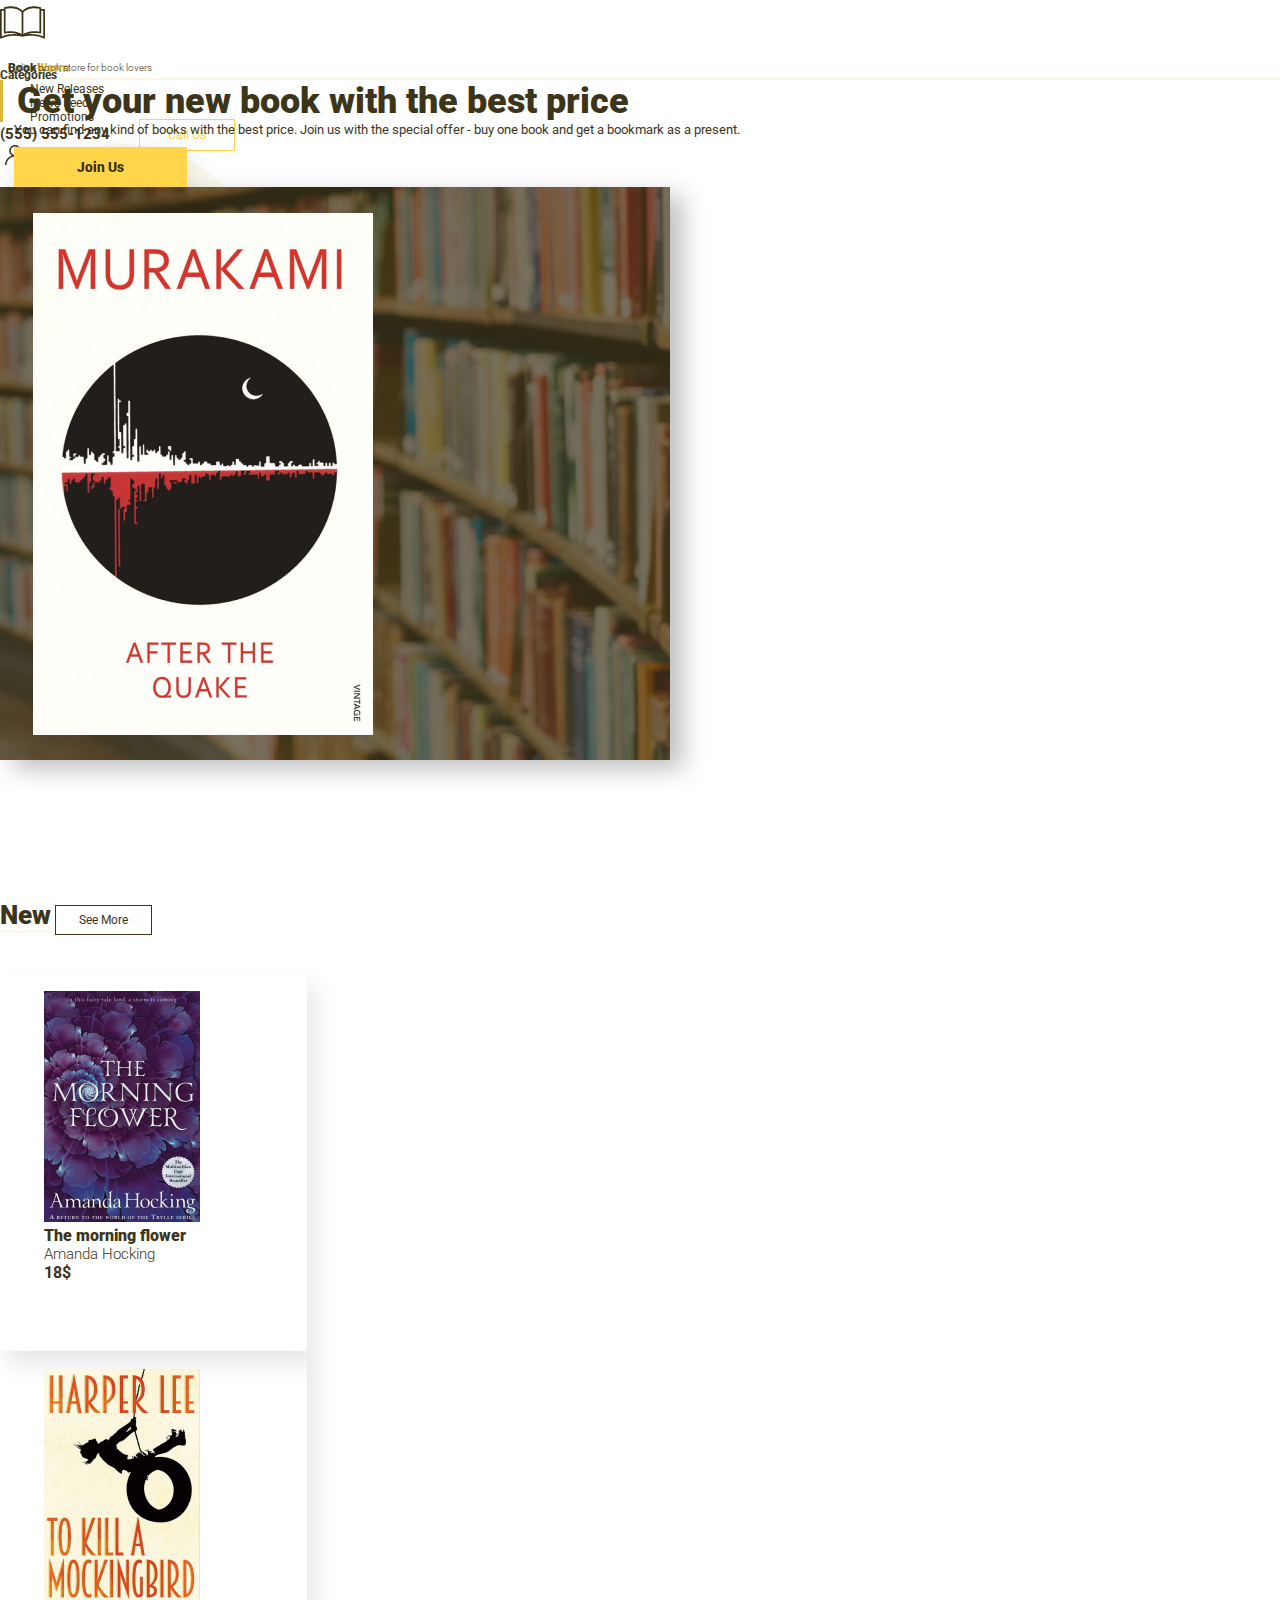
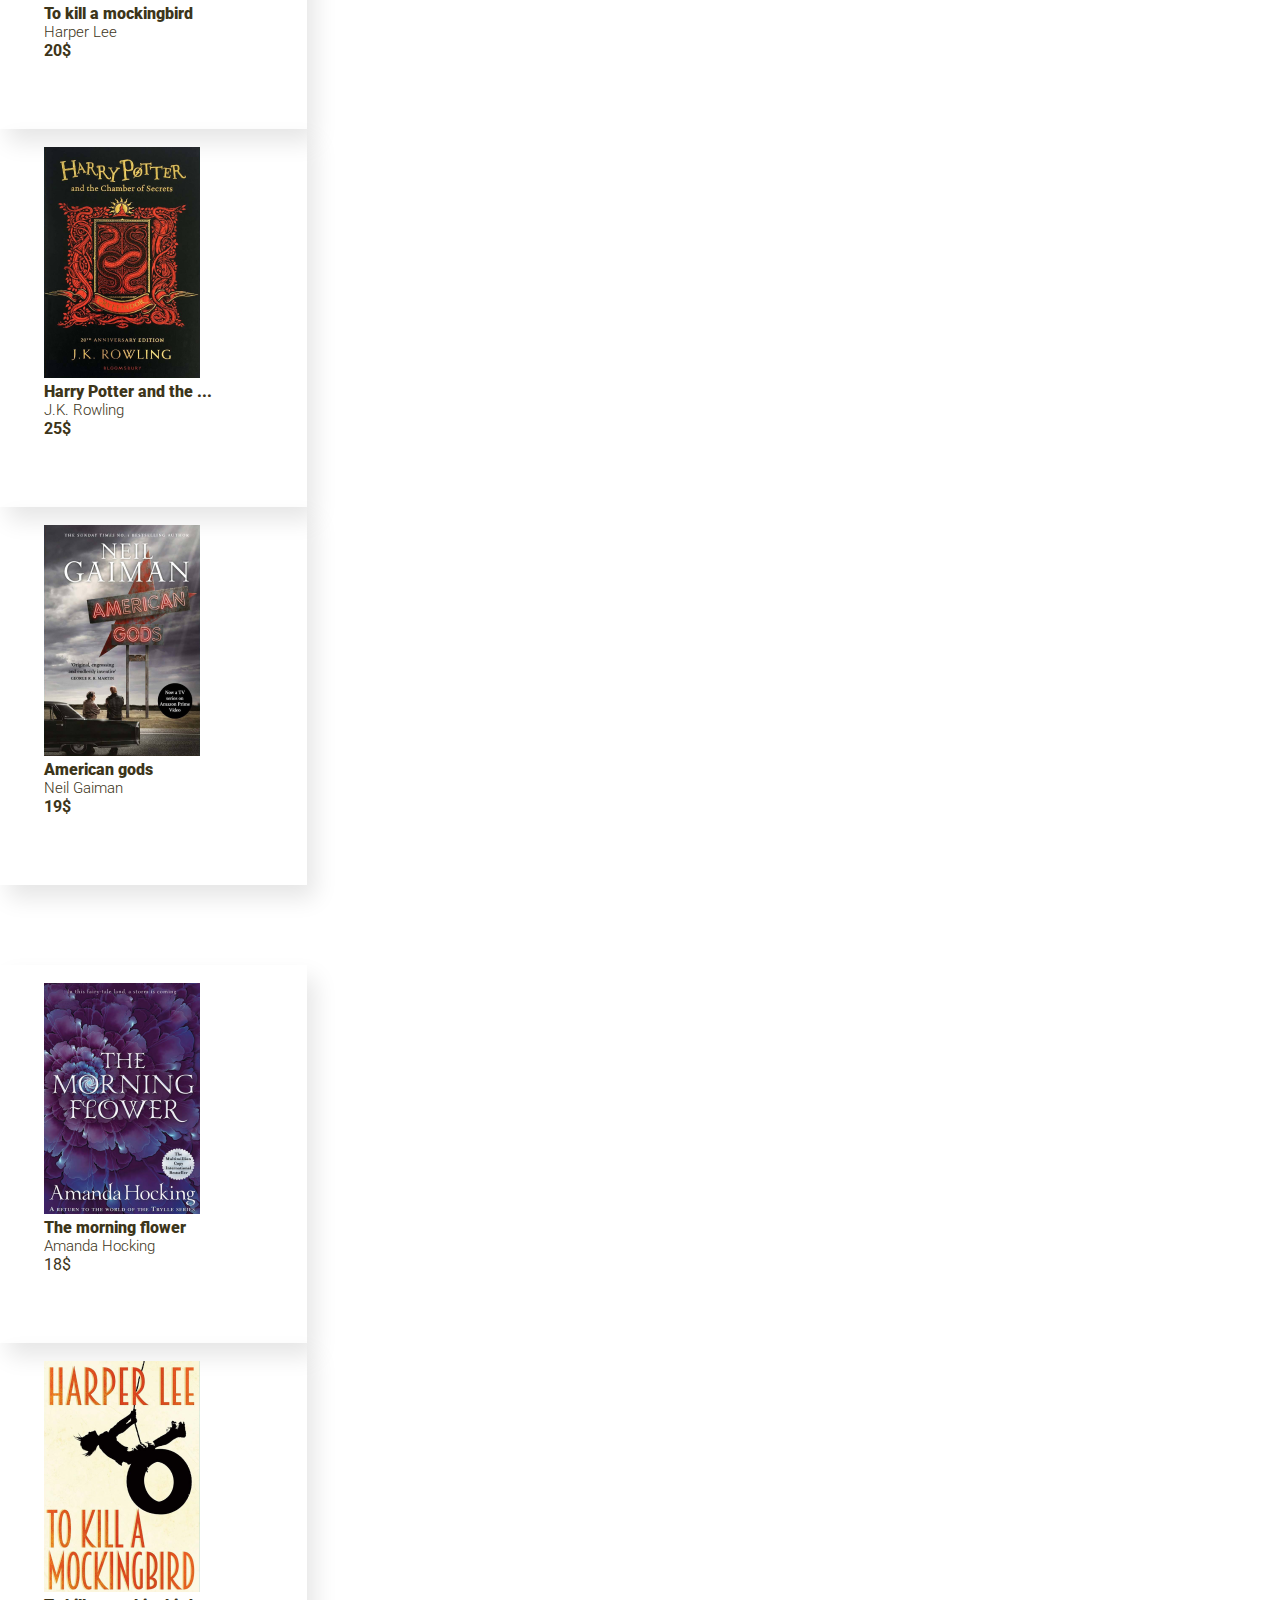
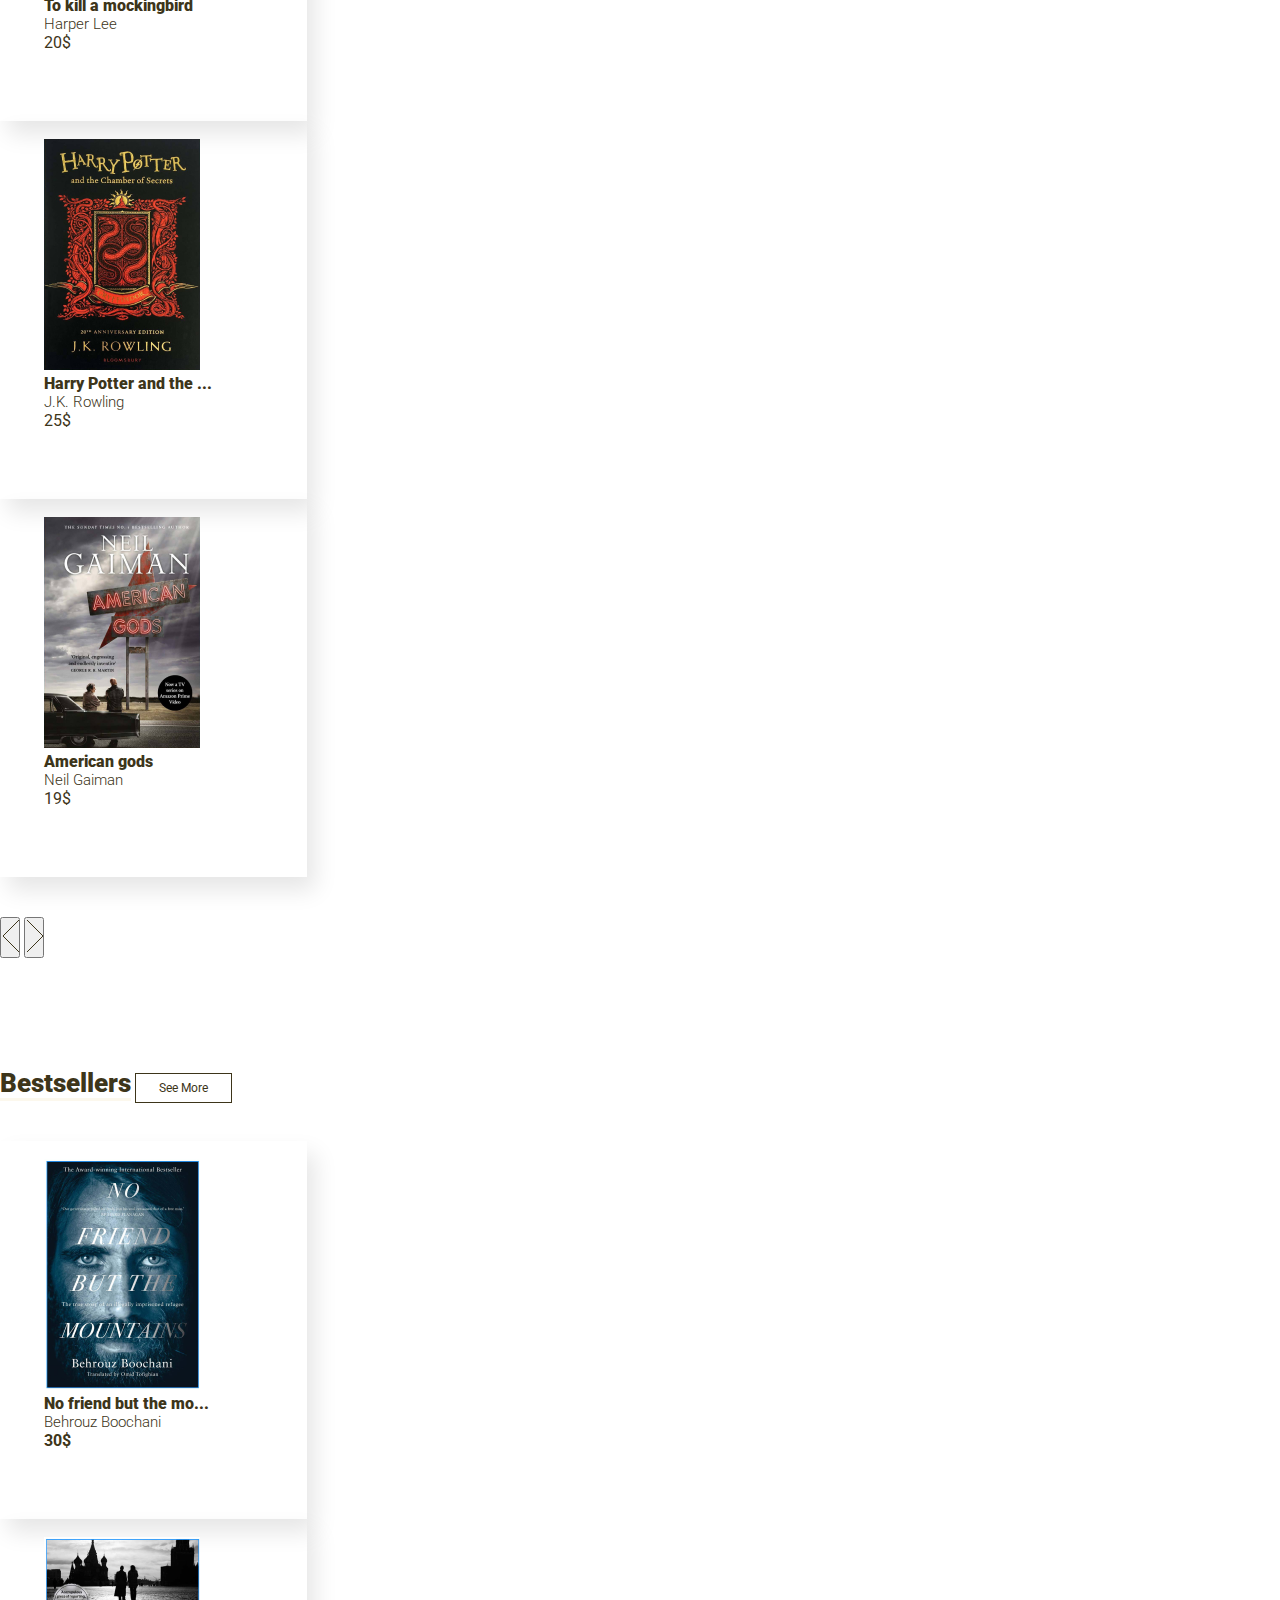
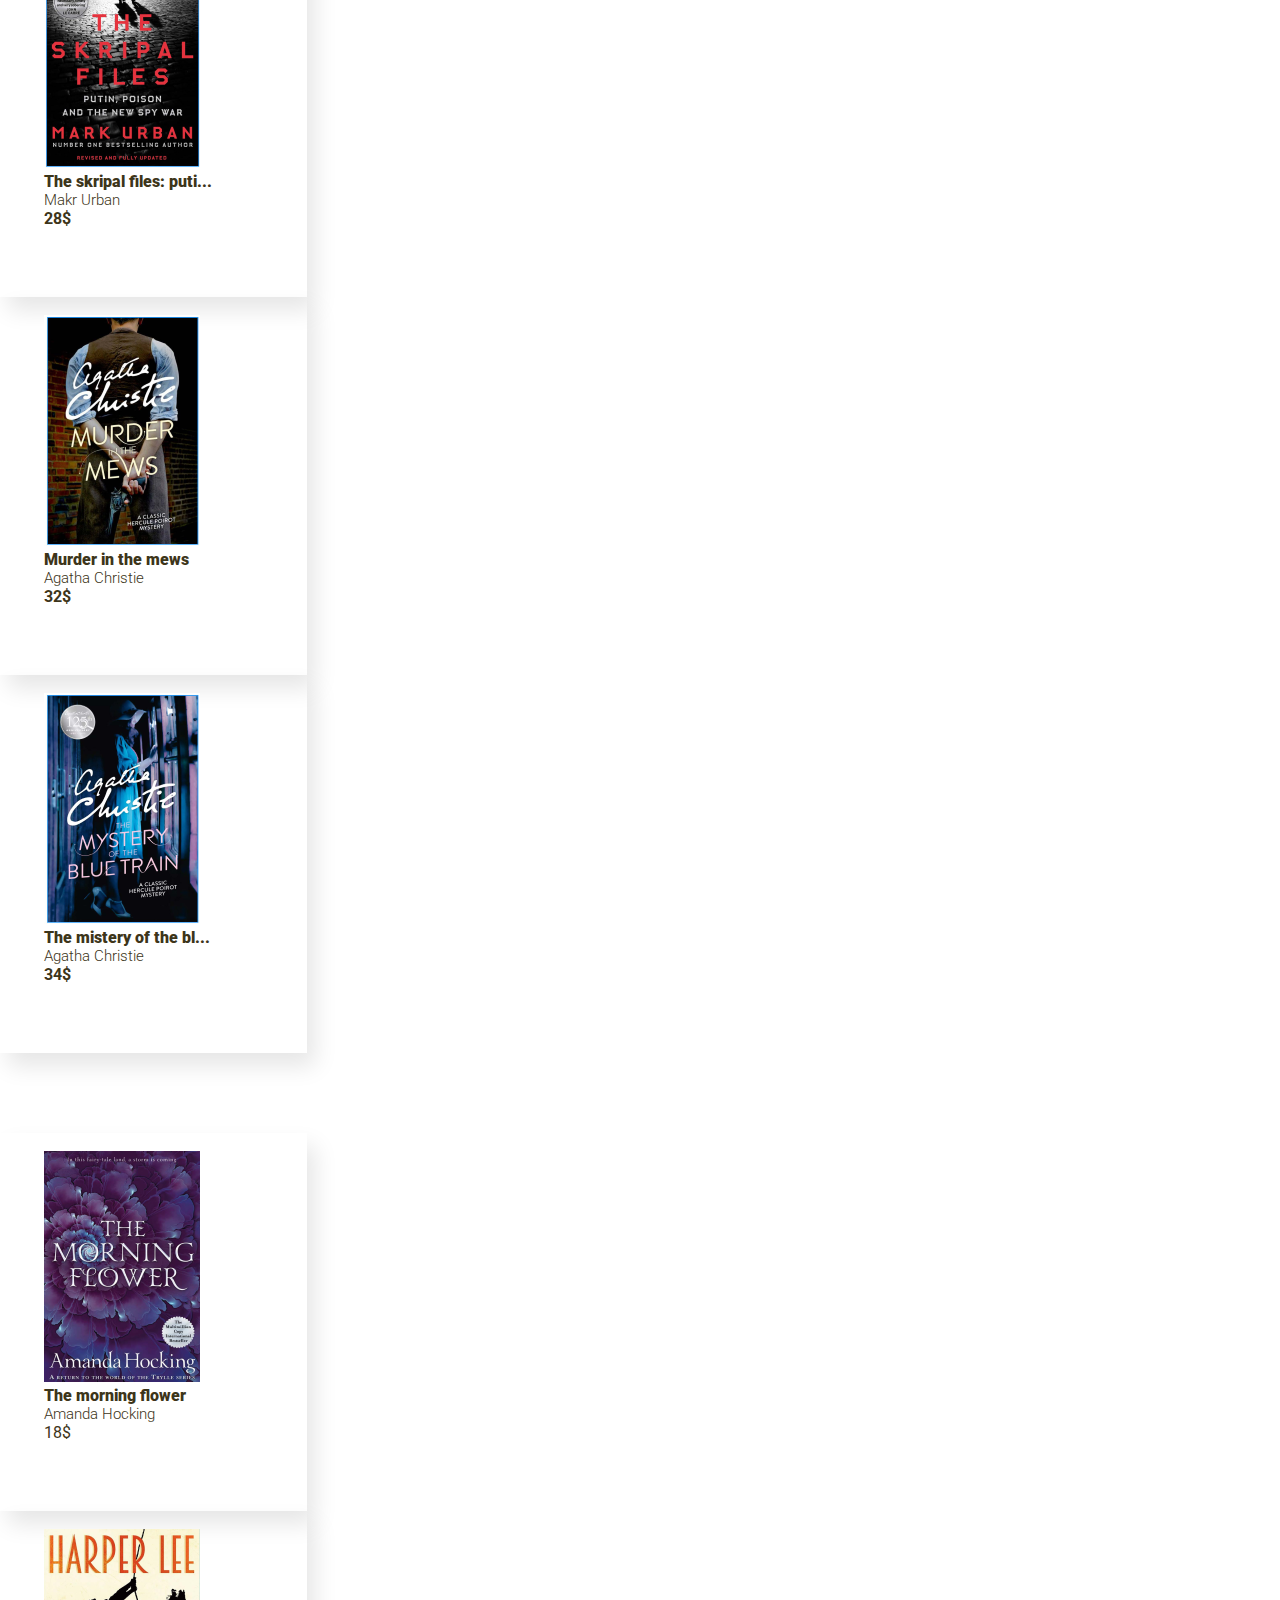
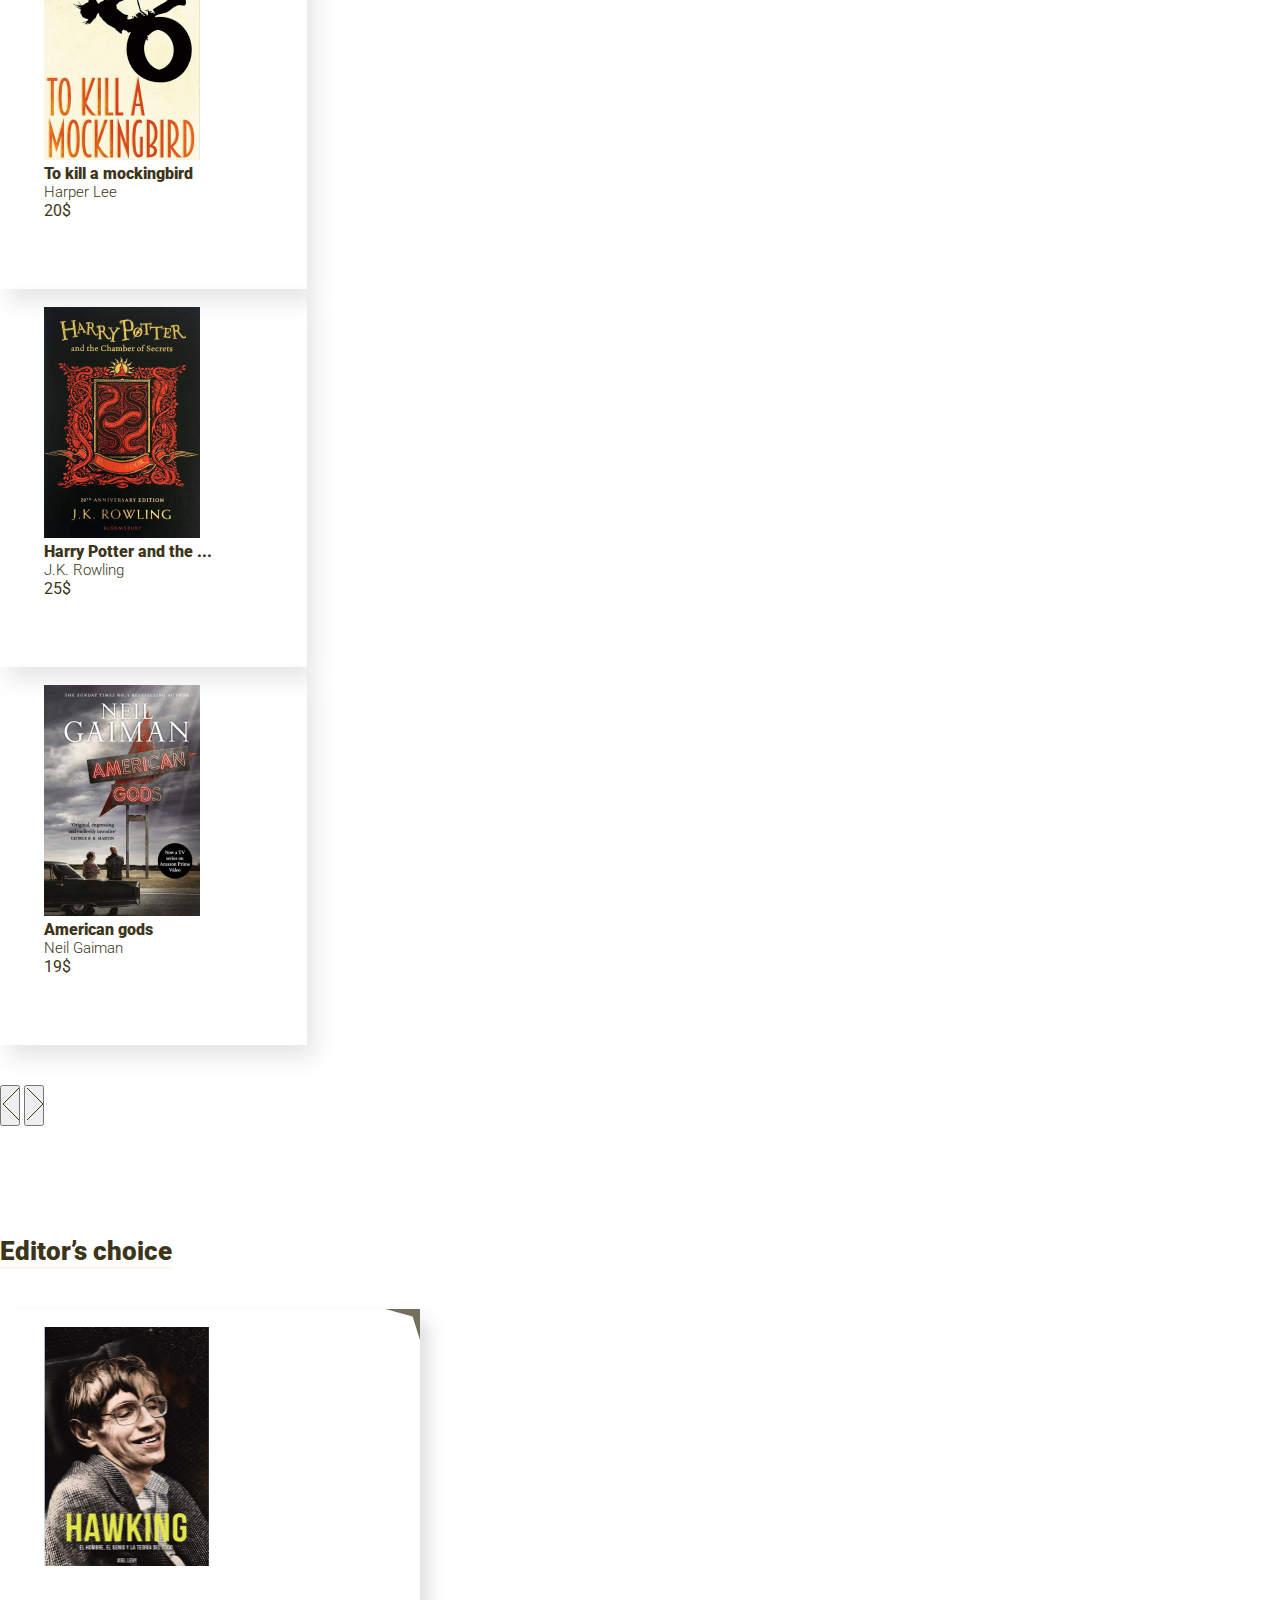
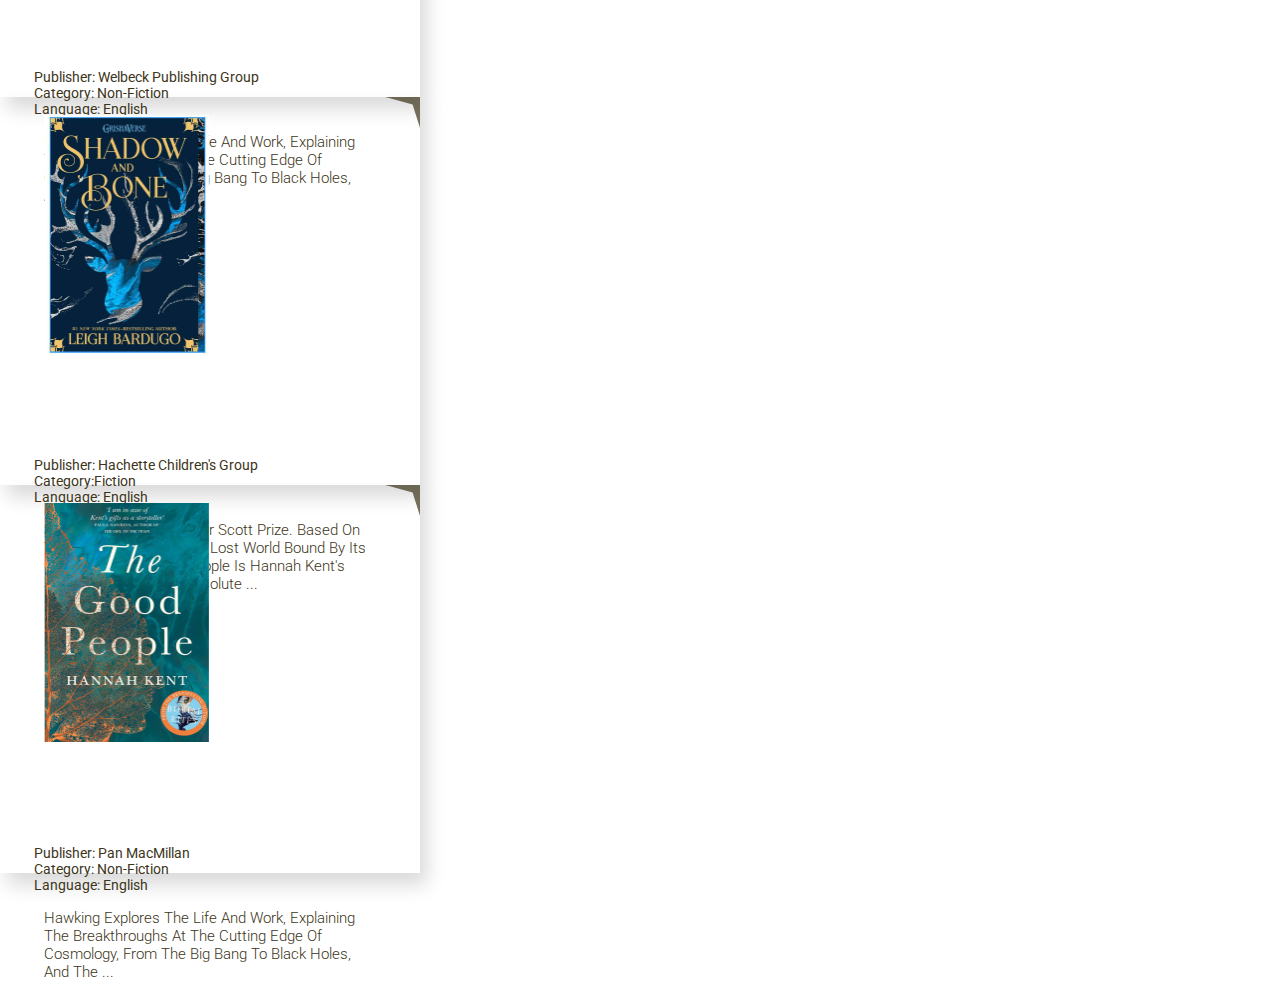
==== bootsrap + sass (Bookstore)/index.html @ 75b1bc92 "First day of work" ====
<!DOCTYPE html>
<html lang="en">

<head>
  <meta charset="UTF-8">
  <meta http-equiv="X-UA-Compatible" content="IE=edge">
  <meta name="viewport" content="width=device-width, initial-scale=1.0">


    <link href="https://cdn.jsdelivr.net/npm/bootstrap@5.0.0-beta3/dist/css/bootstrap.min.css" rel="stylesheet" integrity="sha384-eOJMYsd53ii+scO/bJGFsiCZc+5NDVN2yr8+0RDqr0Ql0h+rP48ckxlpbzKgwra6" crossorigin="anonymous">

  <link rel="preconnect" href="https://fonts.gstatic.com">

  <link href="https://fonts.googleapis.com/css2?family=Roboto:wght@300;400;700;900&display=swap" rel="stylesheet">

  <link rel="stylesheet" href="css/style.min.css">

  <title>BookWorm</title>
</head>

<body>

  <!-- Header start -->
  <header class="d-flex align-items-center">
    <div class="container d-flex align-items-center justify-content-between">

      <div class="logo col-lg-3 d-flex align-items-center ">
        <img src="images/book 1.svg" alt="opened book">
        <div class="logo-text align-self-center">
          <p class="name">Book<span class="diff">Worm</span></p>
          <p class="store">Online book store for book lovers</p>
        </div>
      </div>

      <div class="nav col-lg-5 d-flex">
        <ul class="d-flex">
          <li class="active"><a href="#">Categories</a></li>
          <li><a href="#">New releases</a></li>
          <li><a href="#">News feed</a></li>
          <li><a href="#">Promotions</a></li>
        </ul>
      </div>

      <div class="phone col-lg-3">
        <span>(555) 555-1234</span>
        <a href="#">Call Us</a>
      </div>

      <img class="justify-content-end" src="images/user 1.svg" alt="user">


    </div>
  </header>

  <!-- Header end -->


  <div class="container">
  <!-- Showcase start -->

    <section class="showcase d-flex align-items-center justify-content-between">
      <div class="offer col-lg-4">
        <div class="circle"></div>
        <p class="offer-sentence">Get your new book with the best price </p>
        <p class="offer-par">You can find any kind of books with the best price. Join us with the special offer - buy one book and get a bookmark as a present.</p>
        <a href="#">Join Us</a>
      </div>
      <div class="offer-book col-lg-6">
        <div class="book d-flex">
          <img src="images/book (murakami).png" alt="book">
          <div class="about-book position-relative">
            <h3>After the quake </h3>
            <p class="author">Haruki murakami</p>
            <p class="price">15$</p>
            <a class="position-absolute" href="#"><img src="images/Arrow 1.svg" alt="arrow"></a>
          </div>
        </div>

      </div>
    </section>

  <!-- Showcase end -->

  <!-- New start -->

    <section class="new">
      <div class="head-btn d-flex justify-content-between align-items-center">
        <h2>New</h2>
        <a class="btn-see-more" href="#">See more</a>
      </div>
      <div id="carouselExampleControls" class="carousel slide" data-bs-ride="carousel">
        <div class="carousel-inner">
          <div class="carousel-item active">
            <div class="row">
              <!-- Morning flower -->
            <div class="card col-lg-3" >
              <img src="images/Rectangle 20.png" class="card-img-top" alt="...">
              <div class="card-body position-relative">
                <h5 class="card-title">The morning flower </h5>
                <p class="card-text">Amanda Hocking</p>
                <p class="price">18$</p>
                <a class="btn arrow position-absolute" href="#"></a>
              </div>
            </div>
            <!-- Mocking bird -->
            <div class="card col-lg-3" >
              <img src="images/Lee.png" class="card-img-top" alt="...">
              <div class="card-body position-relative">
                <h5 class="card-title">To kill a mockingbird </h5>
                <p class="card-text">Harper Lee</p>
                <p class="price">20$</p>
                <a class="btn arrow position-absolute" href="#"></a>
              </div>
            </div>
            <!-- Harry Potter -->
            <div class="card col-lg-3" >
              <img src="images/Harry.png" class="card-img-top" alt="...">
              <div class="card-body position-relative">
                <h5 class="card-title">Harry Potter and the ... </h5>
                <p class="card-text">J.K. rowling</p>
                <p class="price">25$</p>
                <a class="btn arrow position-absolute" href="#"></a>
              </div>
            </div>
            <!-- American gods -->
            <div class="card col-lg-3" >
              <img src="images/Gods.png" class="card-img-top" alt="...">
              <div class="card-body position-relative">
                <h5 class="card-title">American gods </h5>
                <p class="card-text">Neil gaiman</p>
                <p class="price">19$</p>
                <a class="btn arrow position-absolute" href="#"></a>
              </div>
            </div>
           </div>
          </div>

          <!-- Second slide -->
          <div class="carousel-item">
            <div class="row">
              <!-- Morning flower -->
            <div class="card col-lg-3" >
              <img src="images/Rectangle 20.png" class="card-img-top" alt="...">
              <div class="card-body position-relative">
                <h5 class="card-title">The morning flower </h5>
                <p class="card-text">Amanda Hocking</p>
                <p class="price">18$</p>
                <a class="btn arrow position-absolute" href="#"></a>
              </div>
            </div>
            <!-- Mocking bird -->
            <div class="card col-lg-3" >
              <img src="images/Lee.png" class="card-img-top" alt="...">
              <div class="card-body position-relative">
                <h5 class="card-title">To kill a mockingbird </h5>
                <p class="card-text">Harper Lee</p>
                <p class="price">20$</p>
                <a class="btn arrow position-absolute" href="#"></a>
              </div>
            </div>
            <!-- Harry Potter -->
            <div class="card col-lg-3" >
              <img src="images/Harry.png" class="card-img-top" alt="...">
              <div class="card-body position-relative">
                <h5 class="card-title">Harry Potter and the ... </h5>
                <p class="card-text">J.K. rowling</p>
                <p class="price">25$</p>
                <a class="btn arrow position-absolute" href="#"></a>
              </div>
            </div>
            <!-- American gods -->
            <div class="card col-lg-3" >
              <img src="images/Gods.png" class="card-img-top" alt="...">
              <div class="card-body position-relative">
                <h5 class="card-title">American gods </h5>
                <p class="card-text">Neil gaiman</p>
                <p class="price">19$</p>
                <a class="btn arrow position-absolute" href="#"></a>
              </div>
            </div>
           </div>
          </div>
        </div>

        <button class="carousel-control-prev" type="button" data-bs-target="#carouselExampleControls" data-bs-slide="prev">
          <!-- <span class="carousel-control-prev-icon" aria-hidden="true"></span> -->
          <!-- <span class="visually-hidden">Previous</span> -->
          <img src="images/Prev.svg" alt="left arrow">
        </button>
        <button class="carousel-control-next" type="button" data-bs-target="#carouselExampleControls" data-bs-slide="next">
          <!-- <span class="carousel-control-next-icon" aria-hidden="true"></span> -->
          <!-- <span class="visually-hidden">Next</span> -->
          <img src="images/Next.svg" alt="right arrow">
        </button>
      </div>
    </section>
    <!-- New section end -->

    <!-- Bestsellers section start -->

    <section class="bestseller">
      <div class="head-btn d-flex justify-content-between align-items-center">
        <h2>Bestsellers</h2>
        <a class="btn-see-more" href="#">See more</a>
      </div>
      <div id="carouselExampleControls2" class="carousel slide" data-bs-ride="carousel">
        <div class="carousel-inner">
          <div class="carousel-item active">
            <div class="row">
              <!-- No friend -->
            <div class="card col-lg-3" >
              <img src="images/Mountain.png" class="card-img-top" alt="...">
              <div class="card-body position-relative">
                <h5 class="card-title">No friend but the mo... </h5>
                <p class="card-text">behrouz boochani</p>
                <p class="price">30$</p>
                <a class="btn arrow position-absolute" href="#"></a>
              </div>
            </div>
            <!-- The skripal files -->
            <div class="card col-lg-3" >
              <img src="images/Files.png" class="card-img-top" alt="...">
              <div class="card-body position-relative">
                <h5 class="card-title">The skripal files: puti... </h5>
                <p class="card-text">makr urban</p>
                <p class="price">28$</p>
                <a class="btn arrow position-absolute" href="#"></a>
              </div>
            </div>
            <!-- Murder in the mews -->
            <div class="card col-lg-3" >
              <img src="images/Murder.png" class="card-img-top" alt="...">
              <div class="card-body position-relative">
                <h5 class="card-title">Murder in the mews </h5>
                <p class="card-text">Agatha christie</p>
                <p class="price">32$</p>
                <a class="btn arrow position-absolute" href="#"></a>
              </div>
            </div>
            <!-- The mistery -->
            <div class="card col-lg-3" >
              <img src="images/Blue train.png" class="card-img-top" alt="...">
              <div class="card-body position-relative">
                <h5 class="card-title">The mistery of the bl... </h5>
                <p class="card-text">Agatha christie</p>
                <p class="price">34$</p>
                <a class="btn arrow position-absolute" href="#"></a>
              </div>
            </div>
           </div>
          </div>

          <!-- Second slide -->
          <div class="carousel-item">
            <div class="row">
              <!-- Morning flower -->
            <div class="card col-lg-3" >
              <img src="images/Rectangle 20.png" class="card-img-top" alt="...">
              <div class="card-body position-relative">
                <h5 class="card-title">The morning flower </h5>
                <p class="card-text">Amanda Hocking</p>
                <p class="price">18$</p>
                <a class="btn arrow position-absolute" href="#"></a>
              </div>
            </div>
            <!-- Mocking bird -->
            <div class="card col-lg-3" >
              <img src="images/Lee.png" class="card-img-top" alt="...">
              <div class="card-body position-relative">
                <h5 class="card-title">To kill a mockingbird </h5>
                <p class="card-text">Harper Lee</p>
                <p class="price">20$</p>
                <a class="btn arrow position-absolute" href="#"></a>
              </div>
            </div>
            <!-- Harry Potter -->
            <div class="card col-lg-3" >
              <img src="images/Harry.png" class="card-img-top" alt="...">
              <div class="card-body position-relative">
                <h5 class="card-title">Harry Potter and the ... </h5>
                <p class="card-text">J.K. rowling</p>
                <p class="price">25$</p>
                <a class="btn arrow position-absolute" href="#"></a>
              </div>
            </div>
            <!-- American gods -->
            <div class="card col-lg-3" >
              <img src="images/Gods.png" class="card-img-top" alt="...">
              <div class="card-body position-relative">
                <h5 class="card-title">American gods </h5>
                <p class="card-text">Neil gaiman</p>
                <p class="price">19$</p>
                <a class="btn arrow position-absolute" href="#"></a>
              </div>
            </div>
           </div>
          </div>
        </div>
       
        <button class="carousel-control-prev" type="button" data-bs-target="#carouselExampleControls2" data-bs-slide="prev">
          <!-- <span class="carousel-control-prev-icon" aria-hidden="true"></span> -->
          <!-- <span class="visually-hidden">Previous</span> -->
          <img src="images/Prev.svg" alt="left arrow">
        </button>
        <button class="carousel-control-next" type="button" data-bs-target="#carouselExampleControls2" data-bs-slide="next">
          <!-- <span class="carousel-control-next-icon" aria-hidden="true"></span> -->
          <!-- <span class="visually-hidden">Next</span> -->
          <img src="images/Next.svg" alt="right arrow">
        </button>
      </div>
    </section>

    <section class="editor">
      <h2>Editor’s choice</h2>
      <div class="row">
        <!-- Howking card -->
        <div class="card col-lg-4" >
          <div class="top-part d-flex">
            <img src="images/Howking.png" class="card-img-top" alt="...">
            <ul>
              <li> <span class="fw-bold">Publisher:</span> Welbeck Publishing Group</li>
              <li>
              <span class="fw-bold">Category:</span> Non-Fiction 
              </li>
              <li>
              <span class="fw-bold">Language:</span> English
              </li>
            </ul>
          </div>
          <div class="card-body position-relative">
            <p class="card-text">Hawking explores the life and work, explaining the breakthroughs at the cutting edge of cosmology, from the Big Bang to black holes, and the  ... </p>
            <a class="btn arrow position-absolute" href="#"></a>
          </div>
        </div>

        <!-- Bardugo -->
        <div class="card col-lg-4" >
          <div class="top-part d-flex">
            <img src="images/Bardugo.png" class="card-img-top" alt="...">
            <ul>
              <li> <span class="fw-bold">Publisher:</span> Hachette Children's Group</li>
              <li>
              <span class="fw-bold">Category:</span>Fiction 
              </li>
              <li>
              <span class="fw-bold">Language:</span> English
              </li>
            </ul>
          </div>
          <div class="card-body position-relative">
            <p class="card-text">Shortlisted for the Walter Scott Prize. Based on true events and set in a lost world bound by its own laws, The Good People is Hannah Kent's startling novel about absolute ...</p>
            <a class="btn arrow position-absolute" href="#"></a>
          </div>
        </div>
        <!-- Good People -->
        <div class="card col-lg-4" >
          <div class="top-part d-flex">
            <img src="images/Good People.png" class="card-img-top" alt="...">
            <ul>
              <li> <span class="fw-bold">Publisher:</span> Pan MacMillan</li>
              <li>
              <span class="fw-bold">Category:</span> Non-Fiction 
              </li>
              <li>
              <span class="fw-bold">Language:</span> English
              </li>
            </ul>
          </div>
          <div class="card-body position-relative">
            <p class="card-text">Hawking explores the life and work, explaining the breakthroughs at the cutting edge of cosmology, from the Big Bang to black holes, and the  ...  </p>
            <a class="btn arrow position-absolute" href="#"></a>
          </div>
        </div>
      </div>
    </section>



  </div>
  

  <script src="https://cdn.jsdelivr.net/npm/bootstrap@5.0.0-beta3/dist/js/bootstrap.bundle.min.js" integrity="sha384-JEW9xMcG8R+pH31jmWH6WWP0WintQrMb4s7ZOdauHnUtxwoG2vI5DkLtS3qm9Ekf" crossorigin="anonymous"></script>

  <script src="main.js"></script>
</body>

</html>
---- bootsrap + sass (Bookstore)/css/style.min.css ----
*{margin:0;padding:0;-webkit-box-sizing:border-box;box-sizing:border-box}.row{margin-top:40px}.card{border:none;border-radius:0}a{text-decoration:none;color:#3D351A}a:hover{color:#3D351A}h2{display:inline-block;font-weight:900;font-size:26px;border-bottom:3px solid #FCF8ED}h5{font-weight:900;font-size:16px}ul{list-style:none;text-transform:capitalize}ul li a{list-style:none}.active{font-weight:700}.btn-see-more{font-weight:normal;font-size:12px;padding:7px 23px;border:1px solid #3D351A;text-transform:capitalize}section{margin-bottom:110px}body{color:#3D351A;font-family:'Roboto', sans-serif}header{height:80px;border-bottom:2px solid rgba(222,184,55,0.12)}.logo-text{margin-top:19px;font-size:12px;margin-left:8px;line-height:1%;font-weight:300}.logo-text .store{font-size:10px}.logo-text .name{font-weight:900}.logo-text .name .diff{color:#DEB837}.nav ul{margin:auto 0;font-size:12px}.nav ul li:not(:first-child){margin-left:30px}.phone span{font-weight:700;font-size:15px}.phone a{margin-left:25px;font-size:12px;color:#FFD549;border:1px solid #FFD549;padding:8px 28px}.showcase{height:80vh;margin-bottom:100px}.offer .circle{position:absolute;width:297px;height:309px;left:-2%;top:16%;border-radius:100%;background:rgba(250,245,227,0.58);z-index:-1}.offer-sentence{font-weight:900;font-size:36px;padding-left:14px;border-left:3px solid #DEB837}.offer-par{font-size:13px;font-weight:400;margin-left:14px}.offer a{display:inline-block;margin-left:14px;margin-top:10px;font-weight:900;font-size:14px;background:#FFD549;padding:12px 63px;-webkit-filter:drop-shadow(4px 8px 14px rgba(0,0,0,0.1));filter:drop-shadow(4px 8px 14px rgba(0,0,0,0.1))}.offer-book{background:-webkit-gradient(linear, left bottom, left top, from(rgba(61,53,26,0.69)), to(rgba(61,53,26,0.69))),url("../images/bg.jpg") no-repeat center center;background:linear-gradient(0deg, rgba(61,53,26,0.69), rgba(61,53,26,0.69)),url("../images/bg.jpg") no-repeat center center;-webkit-box-shadow:13px 9px 23px rgba(0,0,0,0.25);box-shadow:13px 9px 23px rgba(0,0,0,0.25);color:#fff;width:670px;height:573px;padding:26px 33px}.offer-book .about-book{margin-top:371px;height:80px;line-height:70%;margin-left:38px;padding-left:8px;border-left:2px solid #FFFFFF;font-size:17px}.offer-book .about-book h3{font-size:20px;font-weight:900}.offer-book .about-book .author{font-weight:400}.offer-book .about-book .price{font-weight:700}.offer-book a{bottom:0;right:0}.new{margin-bottom:110px}.rec{background:red;height:90px;width:90px}button[type="button"]{color:#000}.carousel-item .row{padding-bottom:40px}.card{position:relative;width:307px;height:378px;padding:18px 44px;-webkit-box-shadow:8px 13px 22px rgba(0,0,0,0.1);box-shadow:8px 13px 22px rgba(0,0,0,0.1)}.card:not(:last-child){margin-right:30px}.card img{width:156px;height:231px;display:inline-block;margin:0 auto}.card-text{font-weight:300;font-size:15px;text-transform:capitalize}.card-body .arrow{background:url("../images/Arrow 2.svg") center center no-repeat;bottom:40px;right:0px;width:19.08px;height:0px}.carousel-control-prev{left:-48px;width:20px}.carousel-control-next{width:20px;right:-48px}.editor .card{font-size:14px;width:420px;height:388px;background:url("../images/Bookmark.png") right top no-repeat;-webkit-box-shadow:7px 12px 18px rgba(0,0,0,0.15);box-shadow:7px 12px 18px rgba(0,0,0,0.15)}.editor .card img{width:165px;height:239px;margin:0}.editor .card ul{margin-top:100px;margin-left:-10px}.editor .card-body{padding:16px 0}.editor .card-body a{bottom:32px}
/*# sourceMappingURL=style.min.css.map */
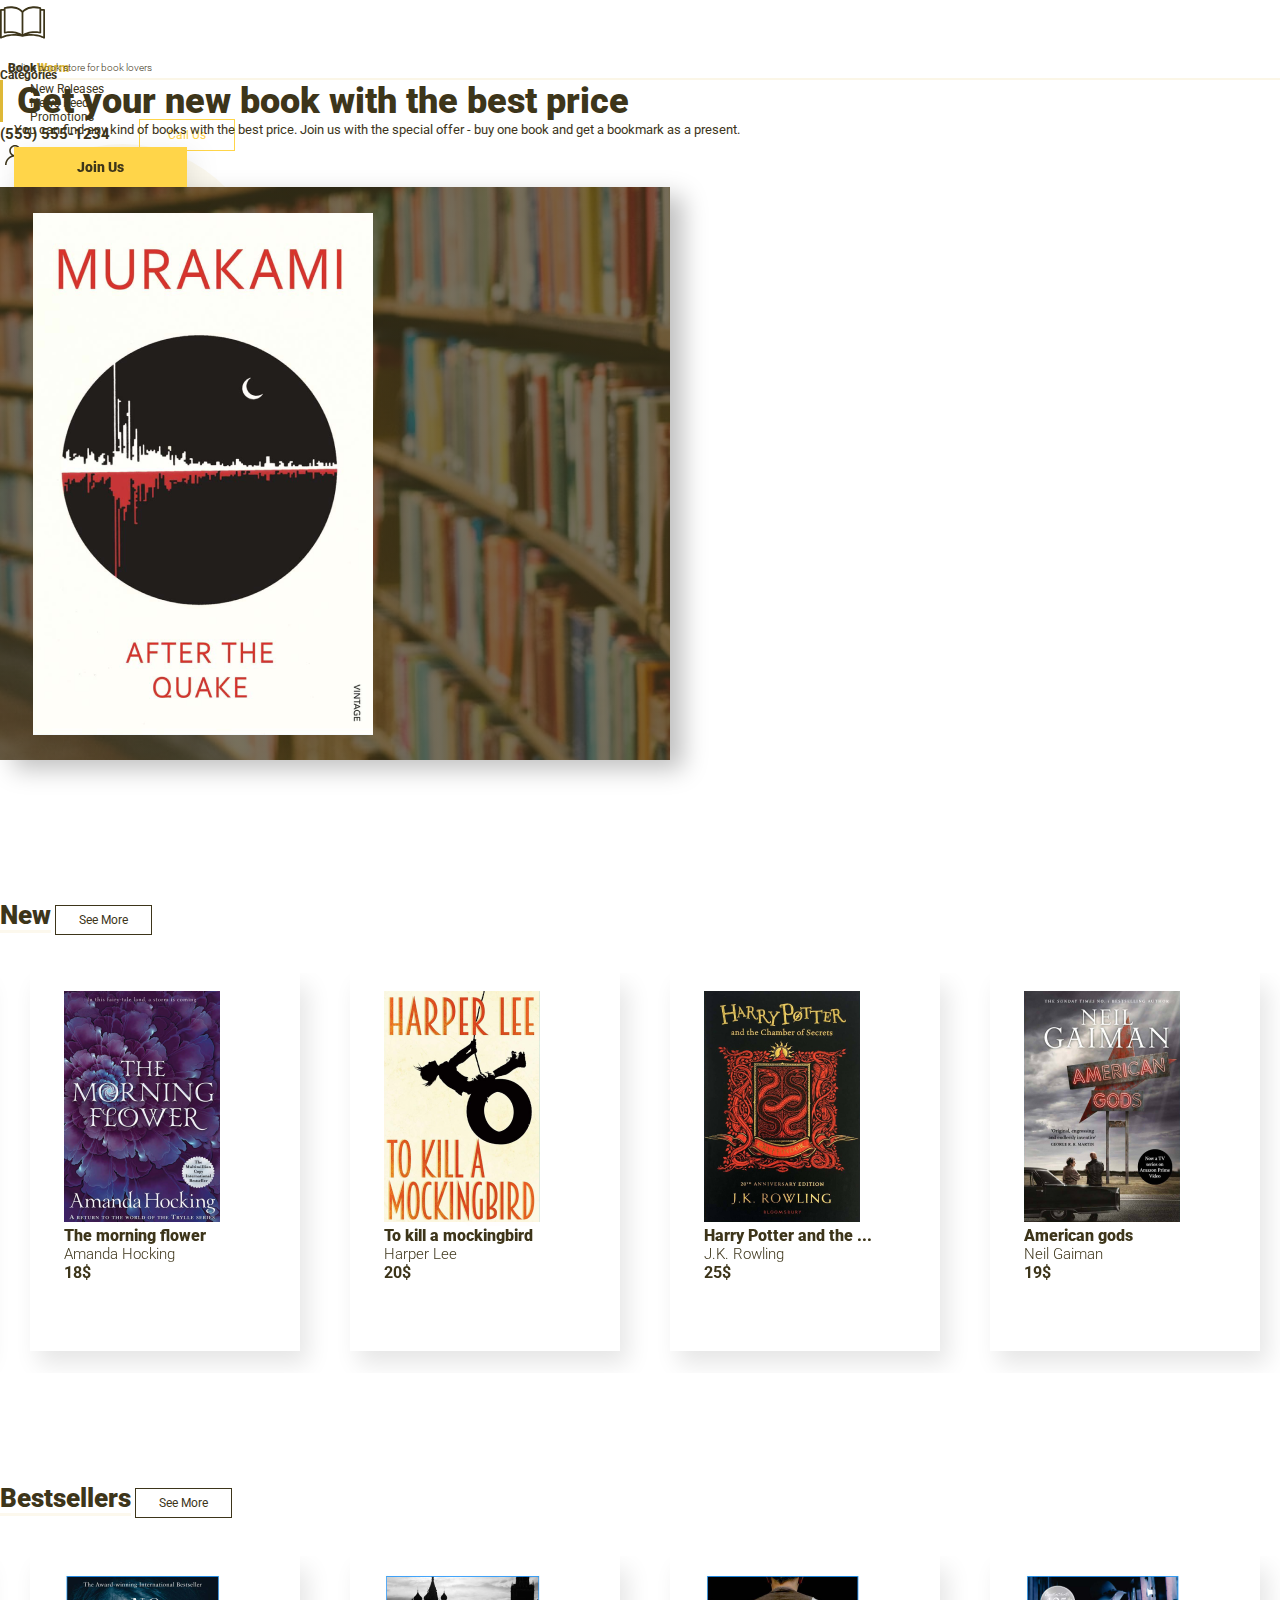
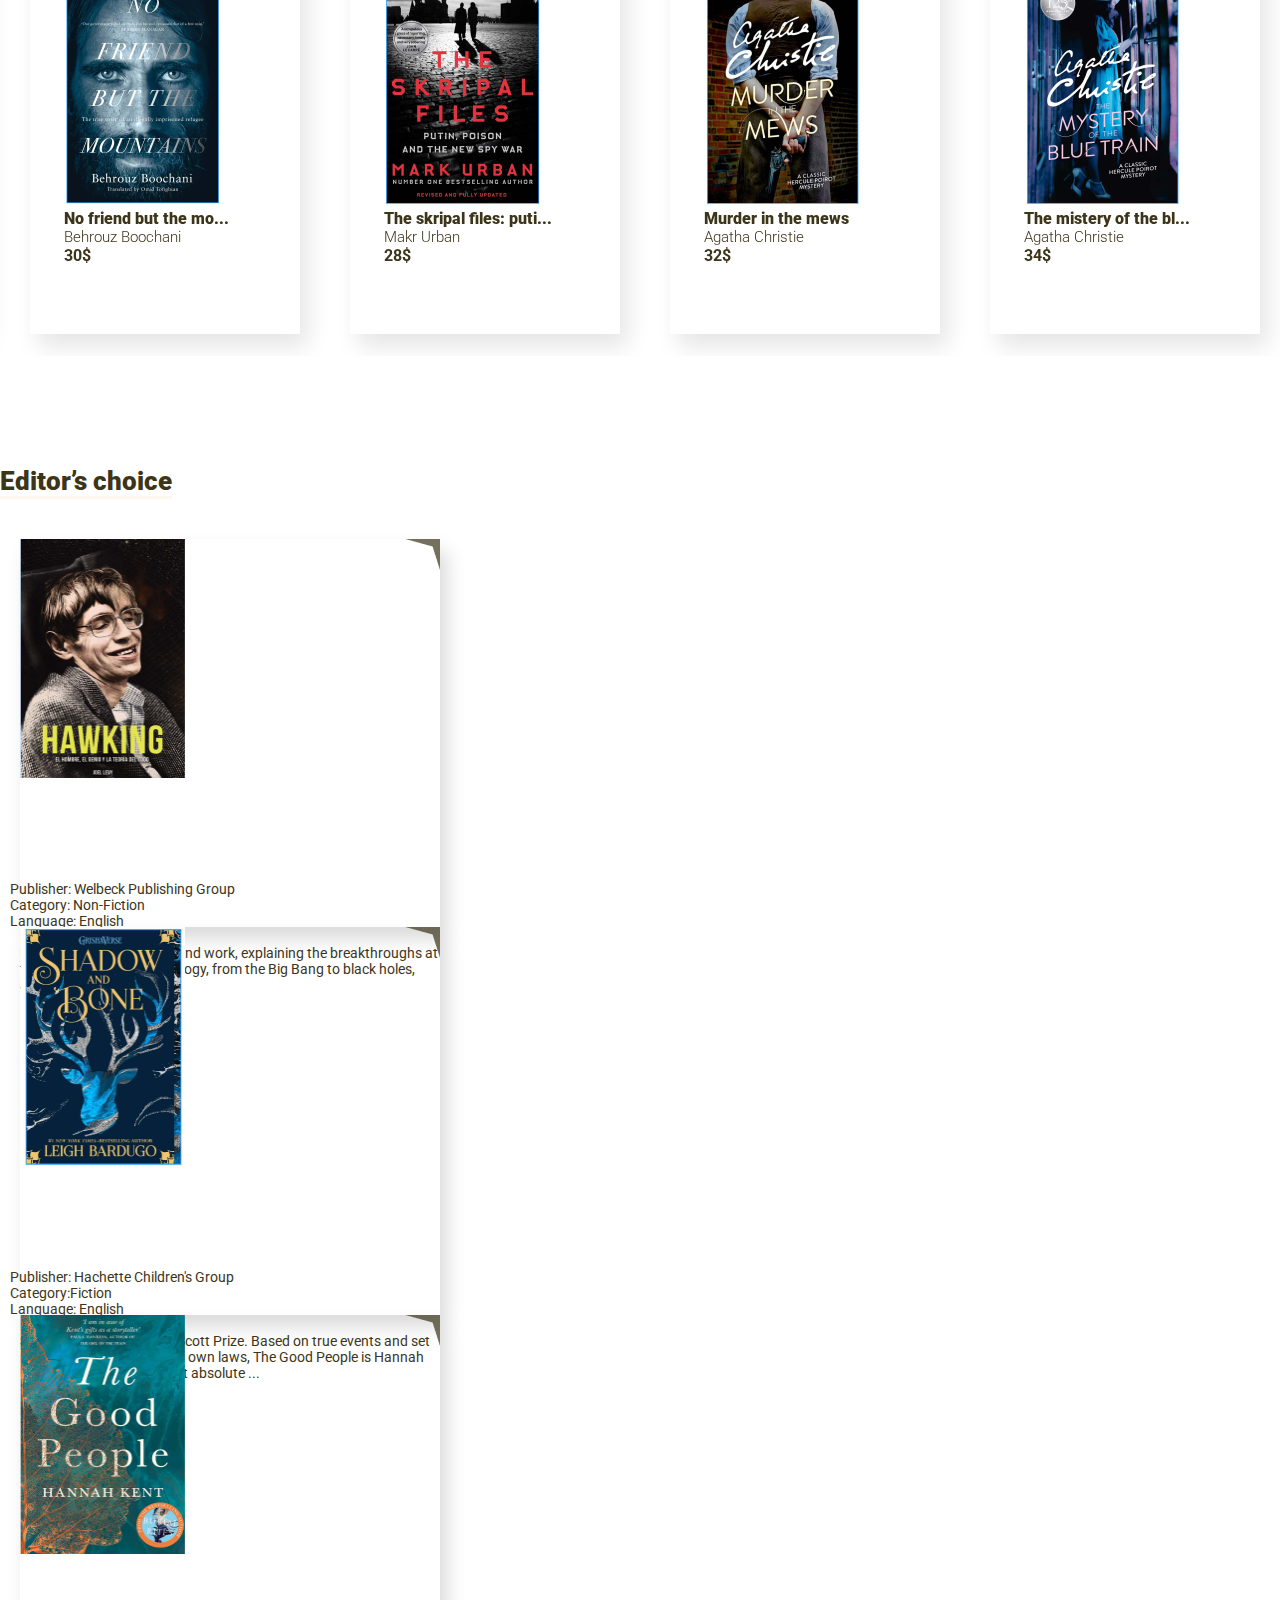
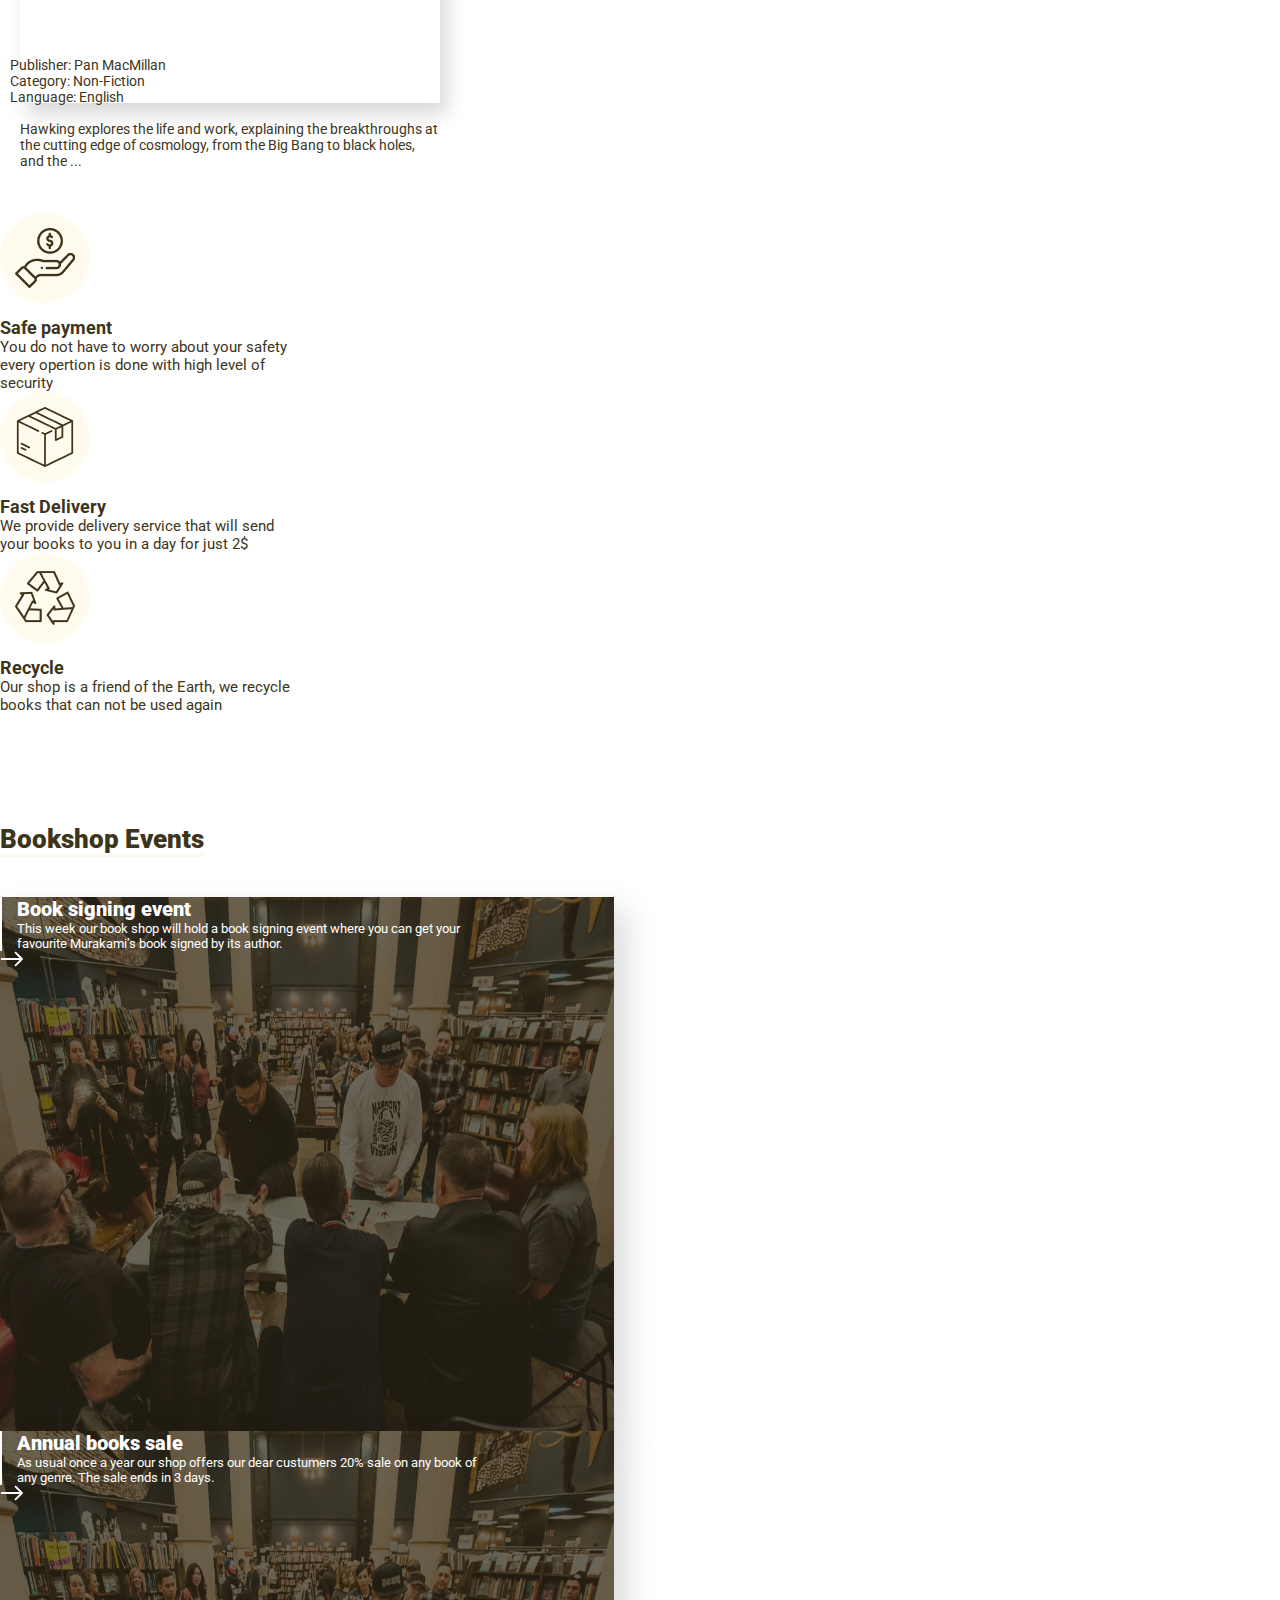
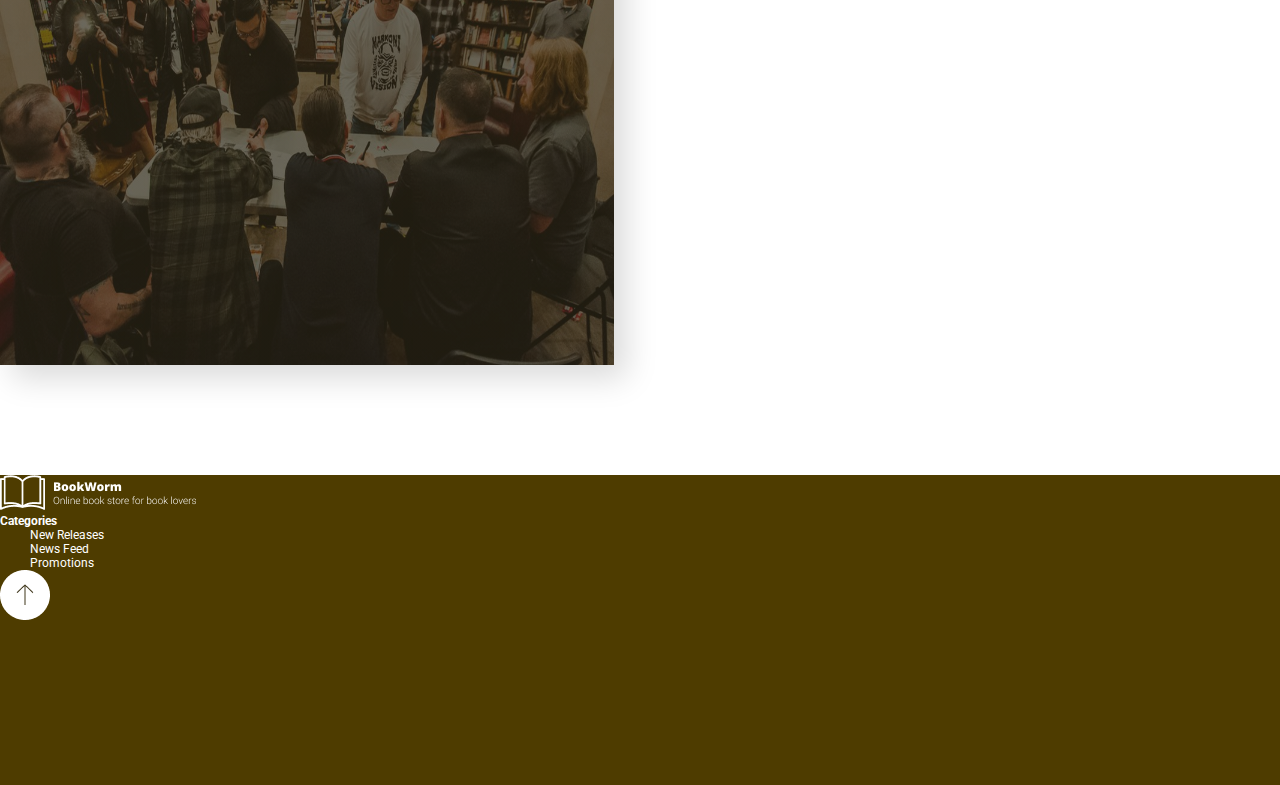
==== commit a0186db6: "added some functional and replaced bootstrap carousel with owl" ====
--- a/bootsrap + sass (Bookstore)/index.html
+++ b/bootsrap + sass (Bookstore)/index.html
@@ -7,11 +7,17 @@
   <meta name="viewport" content="width=device-width, initial-scale=1.0">
 
 
-    <link href="https://cdn.jsdelivr.net/npm/bootstrap@5.0.0-beta3/dist/css/bootstrap.min.css" rel="stylesheet" integrity="sha384-eOJMYsd53ii+scO/bJGFsiCZc+5NDVN2yr8+0RDqr0Ql0h+rP48ckxlpbzKgwra6" crossorigin="anonymous">
+  <link href="https://cdn.jsdelivr.net/npm/bootstrap@5.0.0-beta3/dist/css/bootstrap.min.css" rel="stylesheet"
+    integrity="sha384-eOJMYsd53ii+scO/bJGFsiCZc+5NDVN2yr8+0RDqr0Ql0h+rP48ckxlpbzKgwra6" crossorigin="anonymous">
 
   <link rel="preconnect" href="https://fonts.gstatic.com">
 
   <link href="https://fonts.googleapis.com/css2?family=Roboto:wght@300;400;700;900&display=swap" rel="stylesheet">
+
+  <link rel="stylesheet" href="css/owl.carousel.min.css">
+  <link rel="stylesheet" href="css/owl.theme.default.min.css">
+
+  <link rel="stylesheet" href="https://cdnjs.cloudflare.com/ajax/libs/animate.css/4.1.1/animate.min.css" />
 
   <link rel="stylesheet" href="css/style.min.css">
 
@@ -56,143 +62,163 @@
 
 
   <div class="container">
-  <!-- Showcase start -->
+    <!-- Showcase start -->
 
     <section class="showcase d-flex align-items-center justify-content-between">
       <div class="offer col-lg-4">
         <div class="circle"></div>
         <p class="offer-sentence">Get your new book with the best price </p>
-        <p class="offer-par">You can find any kind of books with the best price. Join us with the special offer - buy one book and get a bookmark as a present.</p>
+        <p class="offer-par">You can find any kind of books with the best price. Join us with the special offer - buy
+          one book and get a bookmark as a present.</p>
         <a href="#">Join Us</a>
       </div>
-      <div class="offer-book col-lg-6">
-        <div class="book d-flex">
-          <img src="images/book (murakami).png" alt="book">
-          <div class="about-book position-relative">
-            <h3>After the quake </h3>
-            <p class="author">Haruki murakami</p>
-            <p class="price">15$</p>
-            <a class="position-absolute" href="#"><img src="images/Arrow 1.svg" alt="arrow"></a>
-          </div>
-        </div>
-
-      </div>
-    </section>
-
-  <!-- Showcase end -->
-
-  <!-- New start -->
+      <div class="offer-book col-lg-6 position-relative">
+        <div class="owl-carousel my-owl-1 owl-theme">
+          <div class="book d-flex">
+            <img src="images/book (murakami).png" alt="book">
+            <div class="about-book position-relative">
+              <h3>After the quake </h3>
+              <p class="author">Haruki murakami</p>
+              <p class="price">15$</p>
+              <a class="position-absolute" href="#"><img src="images/Arrow 1.svg" alt="arrow"></a>
+            </div>
+          </div>
+          <div class="book d-flex">
+            <img src="images/Blue train.png" alt="book">
+            <div class="about-book position-relative">
+              <h3>The mistery of the bl... </h3>
+              <p class="author">Agatha christie</p>
+              <p class="price">34$</p>
+              <a class="position-absolute" href="#"><img src="images/Arrow 1.svg" alt="arrow"></a>
+            </div>
+          </div>
+          <div class="book d-flex">
+            <img src="images/Good People.png" alt="book">
+            <div class="about-book position-relative">
+              <h3>The good people </h3>
+              <p class="author">Hannah kent</p>
+              <p class="price">35$</p>
+              <a class="position-absolute" href="#"><img src="images/Arrow 1.svg" alt="arrow"></a>
+            </div>
+          </div>
+          <div class="book d-flex">
+            <img src="images/Mountain.png" alt="book">
+            <div class="about-book position-relative">
+              <h3>No friend but the mo... </h3>
+              <p class="author">behrouz boochani</p>
+              <p class="price">30$</p>
+              <a class="position-absolute" href="#"><img src="images/Arrow 1.svg" alt="arrow"></a>
+            </div>
+          </div>
+        </div>
+
+      </div>
+
+
+    </section>
+
+    <!-- Showcase end -->
+
+    <!-- New start -->
 
     <section class="new">
       <div class="head-btn d-flex justify-content-between align-items-center">
         <h2>New</h2>
         <a class="btn-see-more" href="#">See more</a>
       </div>
-      <div id="carouselExampleControls" class="carousel slide" data-bs-ride="carousel">
-        <div class="carousel-inner">
-          <div class="carousel-item active">
-            <div class="row">
-              <!-- Morning flower -->
-            <div class="card col-lg-3" >
-              <img src="images/Rectangle 20.png" class="card-img-top" alt="...">
-              <div class="card-body position-relative">
-                <h5 class="card-title">The morning flower </h5>
-                <p class="card-text">Amanda Hocking</p>
-                <p class="price">18$</p>
-                <a class="btn arrow position-absolute" href="#"></a>
-              </div>
-            </div>
-            <!-- Mocking bird -->
-            <div class="card col-lg-3" >
-              <img src="images/Lee.png" class="card-img-top" alt="...">
-              <div class="card-body position-relative">
-                <h5 class="card-title">To kill a mockingbird </h5>
-                <p class="card-text">Harper Lee</p>
-                <p class="price">20$</p>
-                <a class="btn arrow position-absolute" href="#"></a>
-              </div>
-            </div>
-            <!-- Harry Potter -->
-            <div class="card col-lg-3" >
-              <img src="images/Harry.png" class="card-img-top" alt="...">
-              <div class="card-body position-relative">
-                <h5 class="card-title">Harry Potter and the ... </h5>
-                <p class="card-text">J.K. rowling</p>
-                <p class="price">25$</p>
-                <a class="btn arrow position-absolute" href="#"></a>
-              </div>
-            </div>
-            <!-- American gods -->
-            <div class="card col-lg-3" >
-              <img src="images/Gods.png" class="card-img-top" alt="...">
-              <div class="card-body position-relative">
-                <h5 class="card-title">American gods </h5>
-                <p class="card-text">Neil gaiman</p>
-                <p class="price">19$</p>
-                <a class="btn arrow position-absolute" href="#"></a>
-              </div>
-            </div>
-           </div>
-          </div>
-
-          <!-- Second slide -->
-          <div class="carousel-item">
-            <div class="row">
-              <!-- Morning flower -->
-            <div class="card col-lg-3" >
-              <img src="images/Rectangle 20.png" class="card-img-top" alt="...">
-              <div class="card-body position-relative">
-                <h5 class="card-title">The morning flower </h5>
-                <p class="card-text">Amanda Hocking</p>
-                <p class="price">18$</p>
-                <a class="btn arrow position-absolute" href="#"></a>
-              </div>
-            </div>
-            <!-- Mocking bird -->
-            <div class="card col-lg-3" >
-              <img src="images/Lee.png" class="card-img-top" alt="...">
-              <div class="card-body position-relative">
-                <h5 class="card-title">To kill a mockingbird </h5>
-                <p class="card-text">Harper Lee</p>
-                <p class="price">20$</p>
-                <a class="btn arrow position-absolute" href="#"></a>
-              </div>
-            </div>
-            <!-- Harry Potter -->
-            <div class="card col-lg-3" >
-              <img src="images/Harry.png" class="card-img-top" alt="...">
-              <div class="card-body position-relative">
-                <h5 class="card-title">Harry Potter and the ... </h5>
-                <p class="card-text">J.K. rowling</p>
-                <p class="price">25$</p>
-                <a class="btn arrow position-absolute" href="#"></a>
-              </div>
-            </div>
-            <!-- American gods -->
-            <div class="card col-lg-3" >
-              <img src="images/Gods.png" class="card-img-top" alt="...">
-              <div class="card-body position-relative">
-                <h5 class="card-title">American gods </h5>
-                <p class="card-text">Neil gaiman</p>
-                <p class="price">19$</p>
-                <a class="btn arrow position-absolute" href="#"></a>
-              </div>
-            </div>
-           </div>
-          </div>
-        </div>
-
-        <button class="carousel-control-prev" type="button" data-bs-target="#carouselExampleControls" data-bs-slide="prev">
-          <!-- <span class="carousel-control-prev-icon" aria-hidden="true"></span> -->
-          <!-- <span class="visually-hidden">Previous</span> -->
-          <img src="images/Prev.svg" alt="left arrow">
-        </button>
-        <button class="carousel-control-next" type="button" data-bs-target="#carouselExampleControls" data-bs-slide="next">
-          <!-- <span class="carousel-control-next-icon" aria-hidden="true"></span> -->
-          <!-- <span class="visually-hidden">Next</span> -->
-          <img src="images/Next.svg" alt="right arrow">
-        </button>
-      </div>
+
+      <div class="owl-carousel my-owl-2 owl-theme">
+        <div class="item">
+          <div class="card col-lg-3">
+            <img src="images/Rectangle 20.png" class="card-img-top" alt="...">
+            <div class="card-body position-relative">
+              <h5 class="card-title">The morning flower </h5>
+              <p class="card-text">Amanda Hocking</p>
+              <p class="price">18$</p>
+              <a class="btn arrow position-absolute" href="#"></a>
+            </div>
+          </div>
+        </div>
+        <div class="item">
+          <div class="card col-lg-3">
+            <img src="images/Lee.png" class="card-img-top" alt="...">
+            <div class="card-body position-relative">
+              <h5 class="card-title">To kill a mockingbird </h5>
+              <p class="card-text">Harper Lee</p>
+              <p class="price">20$</p>
+              <a class="btn arrow position-absolute" href="#"></a>
+            </div>
+          </div>
+        </div>
+        <div class="item">
+          <div class="card col-lg-3">
+            <img src="images/Harry.png" class="card-img-top" alt="...">
+            <div class="card-body position-relative">
+              <h5 class="card-title">Harry Potter and the ... </h5>
+              <p class="card-text">J.K. rowling</p>
+              <p class="price">25$</p>
+              <a class="btn arrow position-absolute" href="#"></a>
+            </div>
+          </div>
+        </div>
+        <div class="item">
+          <div class="card col-lg-3">
+            <img src="images/Gods.png" class="card-img-top" alt="...">
+            <div class="card-body position-relative">
+              <h5 class="card-title">American gods </h5>
+              <p class="card-text">Neil gaiman</p>
+              <p class="price">19$</p>
+              <a class="btn arrow position-absolute" href="#"></a>
+            </div>
+          </div>
+        </div>
+        <div class="item">
+          <div class="card col-lg-3">
+            <img src="images/Rectangle 20.png" class="card-img-top" alt="...">
+            <div class="card-body position-relative">
+              <h5 class="card-title">The morning flower </h5>
+              <p class="card-text">Amanda Hocking</p>
+              <p class="price">18$</p>
+              <a class="btn arrow position-absolute" href="#"></a>
+            </div>
+          </div>
+        </div>
+        <div class="item">
+          <div class="card col-lg-3">
+            <img src="images/Lee.png" class="card-img-top" alt="...">
+            <div class="card-body position-relative">
+              <h5 class="card-title">To kill a mockingbird </h5>
+              <p class="card-text">Harper Lee</p>
+              <p class="price">20$</p>
+              <a class="btn arrow position-absolute" href="#"></a>
+            </div>
+          </div>
+        </div>
+        <div class="item">
+          <div class="card col-lg-3">
+            <img src="images/Harry.png" class="card-img-top" alt="...">
+            <div class="card-body position-relative">
+              <h5 class="card-title">Harry Potter and the ... </h5>
+              <p class="card-text">J.K. rowling</p>
+              <p class="price">25$</p>
+              <a class="btn arrow position-absolute" href="#"></a>
+            </div>
+          </div>
+        </div>
+        <div class="item">
+          <div class="card col-lg-3">
+            <img src="images/Gods.png" class="card-img-top" alt="...">
+            <div class="card-body position-relative">
+              <h5 class="card-title">American gods </h5>
+              <p class="card-text">Neil gaiman</p>
+              <p class="price">19$</p>
+              <a class="btn arrow position-absolute" href="#"></a>
+            </div>
+          </div>
+        </div>
+      </div>
+
+
     </section>
     <!-- New section end -->
 
@@ -203,183 +229,240 @@
         <h2>Bestsellers</h2>
         <a class="btn-see-more" href="#">See more</a>
       </div>
-      <div id="carouselExampleControls2" class="carousel slide" data-bs-ride="carousel">
-        <div class="carousel-inner">
-          <div class="carousel-item active">
-            <div class="row">
-              <!-- No friend -->
-            <div class="card col-lg-3" >
-              <img src="images/Mountain.png" class="card-img-top" alt="...">
-              <div class="card-body position-relative">
-                <h5 class="card-title">No friend but the mo... </h5>
-                <p class="card-text">behrouz boochani</p>
-                <p class="price">30$</p>
-                <a class="btn arrow position-absolute" href="#"></a>
-              </div>
-            </div>
-            <!-- The skripal files -->
-            <div class="card col-lg-3" >
-              <img src="images/Files.png" class="card-img-top" alt="...">
-              <div class="card-body position-relative">
-                <h5 class="card-title">The skripal files: puti... </h5>
-                <p class="card-text">makr urban</p>
-                <p class="price">28$</p>
-                <a class="btn arrow position-absolute" href="#"></a>
-              </div>
-            </div>
-            <!-- Murder in the mews -->
-            <div class="card col-lg-3" >
-              <img src="images/Murder.png" class="card-img-top" alt="...">
-              <div class="card-body position-relative">
-                <h5 class="card-title">Murder in the mews </h5>
-                <p class="card-text">Agatha christie</p>
-                <p class="price">32$</p>
-                <a class="btn arrow position-absolute" href="#"></a>
-              </div>
-            </div>
-            <!-- The mistery -->
-            <div class="card col-lg-3" >
-              <img src="images/Blue train.png" class="card-img-top" alt="...">
-              <div class="card-body position-relative">
-                <h5 class="card-title">The mistery of the bl... </h5>
-                <p class="card-text">Agatha christie</p>
-                <p class="price">34$</p>
-                <a class="btn arrow position-absolute" href="#"></a>
-              </div>
-            </div>
-           </div>
-          </div>
-
-          <!-- Second slide -->
-          <div class="carousel-item">
-            <div class="row">
-              <!-- Morning flower -->
-            <div class="card col-lg-3" >
-              <img src="images/Rectangle 20.png" class="card-img-top" alt="...">
-              <div class="card-body position-relative">
-                <h5 class="card-title">The morning flower </h5>
-                <p class="card-text">Amanda Hocking</p>
-                <p class="price">18$</p>
-                <a class="btn arrow position-absolute" href="#"></a>
-              </div>
-            </div>
-            <!-- Mocking bird -->
-            <div class="card col-lg-3" >
-              <img src="images/Lee.png" class="card-img-top" alt="...">
-              <div class="card-body position-relative">
-                <h5 class="card-title">To kill a mockingbird </h5>
-                <p class="card-text">Harper Lee</p>
-                <p class="price">20$</p>
-                <a class="btn arrow position-absolute" href="#"></a>
-              </div>
-            </div>
-            <!-- Harry Potter -->
-            <div class="card col-lg-3" >
-              <img src="images/Harry.png" class="card-img-top" alt="...">
-              <div class="card-body position-relative">
-                <h5 class="card-title">Harry Potter and the ... </h5>
-                <p class="card-text">J.K. rowling</p>
-                <p class="price">25$</p>
-                <a class="btn arrow position-absolute" href="#"></a>
-              </div>
-            </div>
-            <!-- American gods -->
-            <div class="card col-lg-3" >
-              <img src="images/Gods.png" class="card-img-top" alt="...">
-              <div class="card-body position-relative">
-                <h5 class="card-title">American gods </h5>
-                <p class="card-text">Neil gaiman</p>
-                <p class="price">19$</p>
-                <a class="btn arrow position-absolute" href="#"></a>
-              </div>
-            </div>
-           </div>
-          </div>
-        </div>
-       
-        <button class="carousel-control-prev" type="button" data-bs-target="#carouselExampleControls2" data-bs-slide="prev">
-          <!-- <span class="carousel-control-prev-icon" aria-hidden="true"></span> -->
-          <!-- <span class="visually-hidden">Previous</span> -->
-          <img src="images/Prev.svg" alt="left arrow">
-        </button>
-        <button class="carousel-control-next" type="button" data-bs-target="#carouselExampleControls2" data-bs-slide="next">
-          <!-- <span class="carousel-control-next-icon" aria-hidden="true"></span> -->
-          <!-- <span class="visually-hidden">Next</span> -->
-          <img src="images/Next.svg" alt="right arrow">
-        </button>
-      </div>
+
+      <div class="owl-carousel my-owl-2 owl-theme">
+        <div class="item">
+          <div class="card col-lg-3">
+            <img src="images/Mountain.png" class="card-img-top" alt="...">
+            <div class="card-body position-relative">
+              <h5 class="card-title">No friend but the mo... </h5>
+              <p class="card-text">behrouz boochani</p>
+              <p class="price">30$</p>
+              <a class="btn arrow position-absolute" href="#"></a>
+            </div>
+          </div>
+        </div>
+        <div class="item">
+          <div class="card col-lg-3">
+            <img src="images/Files.png" class="card-img-top" alt="...">
+            <div class="card-body position-relative">
+              <h5 class="card-title">The skripal files: puti... </h5>
+              <p class="card-text">makr urban</p>
+              <p class="price">28$</p>
+              <a class="btn arrow position-absolute" href="#"></a>
+            </div>
+          </div>
+        </div>
+        <div class="item">
+          <div class="card col-lg-3">
+            <img src="images/Murder.png" class="card-img-top" alt="...">
+            <div class="card-body position-relative">
+              <h5 class="card-title">Murder in the mews </h5>
+              <p class="card-text">Agatha christie</p>
+              <p class="price">32$</p>
+              <a class="btn arrow position-absolute" href="#"></a>
+            </div>
+          </div>
+        </div>
+        <div class="item">
+          <div class="card col-lg-3">
+            <img src="images/Blue train.png" class="card-img-top" alt="...">
+            <div class="card-body position-relative">
+              <h5 class="card-title">The mistery of the bl... </h5>
+              <p class="card-text">Agatha christie</p>
+              <p class="price">34$</p>
+              <a class="btn arrow position-absolute" href="#"></a>
+            </div>
+          </div>
+        </div>
+        <div class="item">
+          <div class="card col-lg-3">
+            <img src="images/Rectangle 20.png" class="card-img-top" alt="...">
+            <div class="card-body position-relative">
+              <h5 class="card-title">The morning flower </h5>
+              <p class="card-text">Amanda Hocking</p>
+              <p class="price">18$</p>
+              <a class="btn arrow position-absolute" href="#"></a>
+            </div>
+          </div>
+        </div>
+        <div class="item">
+          <div class="card col-lg-3">
+            <img src="images/Lee.png" class="card-img-top" alt="...">
+            <div class="card-body position-relative">
+              <h5 class="card-title">To kill a mockingbird </h5>
+              <p class="card-text">Harper Lee</p>
+              <p class="price">20$</p>
+              <a class="btn arrow position-absolute" href="#"></a>
+            </div>
+          </div>
+        </div>
+        <div class="item">
+          <div class="card col-lg-3">
+            <img src="images/Harry.png" class="card-img-top" alt="...">
+            <div class="card-body position-relative">
+              <h5 class="card-title">Harry Potter and the ... </h5>
+              <p class="card-text">J.K. rowling</p>
+              <p class="price">25$</p>
+              <a class="btn arrow position-absolute" href="#"></a>
+            </div>
+          </div>
+        </div>
+        <div class="item">
+          <div class="card col-lg-3">
+            <img src="images/Gods.png" class="card-img-top" alt="...">
+            <div class="card-body position-relative">
+              <h5 class="card-title">American gods </h5>
+              <p class="card-text">Neil gaiman</p>
+              <p class="price">19$</p>
+              <a class="btn arrow position-absolute" href="#"></a>
+            </div>
+          </div>
+        </div>
+      </div>
+
     </section>
 
     <section class="editor">
       <h2>Editor’s choice</h2>
       <div class="row">
         <!-- Howking card -->
-        <div class="card col-lg-4" >
+        <div class="card col-lg-4">
           <div class="top-part d-flex">
             <img src="images/Howking.png" class="card-img-top" alt="...">
             <ul>
               <li> <span class="fw-bold">Publisher:</span> Welbeck Publishing Group</li>
               <li>
-              <span class="fw-bold">Category:</span> Non-Fiction 
-              </li>
-              <li>
-              <span class="fw-bold">Language:</span> English
+                <span class="fw-bold">Category:</span> Non-Fiction
+              </li>
+              <li>
+                <span class="fw-bold">Language:</span> English
               </li>
             </ul>
           </div>
           <div class="card-body position-relative">
-            <p class="card-text">Hawking explores the life and work, explaining the breakthroughs at the cutting edge of cosmology, from the Big Bang to black holes, and the  ... </p>
+            <p class="card-text">Hawking explores the life and work, explaining the breakthroughs at the cutting edge of
+              cosmology, from the Big Bang to black holes, and the ... </p>
             <a class="btn arrow position-absolute" href="#"></a>
           </div>
         </div>
 
         <!-- Bardugo -->
-        <div class="card col-lg-4" >
+        <div class="card col-lg-4">
           <div class="top-part d-flex">
             <img src="images/Bardugo.png" class="card-img-top" alt="...">
             <ul>
               <li> <span class="fw-bold">Publisher:</span> Hachette Children's Group</li>
               <li>
-              <span class="fw-bold">Category:</span>Fiction 
-              </li>
-              <li>
-              <span class="fw-bold">Language:</span> English
+                <span class="fw-bold">Category:</span>Fiction
+              </li>
+              <li>
+                <span class="fw-bold">Language:</span> English
               </li>
             </ul>
           </div>
           <div class="card-body position-relative">
-            <p class="card-text">Shortlisted for the Walter Scott Prize. Based on true events and set in a lost world bound by its own laws, The Good People is Hannah Kent's startling novel about absolute ...</p>
+            <p class="card-text">Shortlisted for the Walter Scott Prize. Based on true events and set in a lost world
+              bound by its own laws, The Good People is Hannah Kent's startling novel about absolute ...</p>
             <a class="btn arrow position-absolute" href="#"></a>
           </div>
         </div>
         <!-- Good People -->
-        <div class="card col-lg-4" >
+        <div class="card col-lg-4">
           <div class="top-part d-flex">
             <img src="images/Good People.png" class="card-img-top" alt="...">
             <ul>
               <li> <span class="fw-bold">Publisher:</span> Pan MacMillan</li>
               <li>
-              <span class="fw-bold">Category:</span> Non-Fiction 
-              </li>
-              <li>
-              <span class="fw-bold">Language:</span> English
+                <span class="fw-bold">Category:</span> Non-Fiction
+              </li>
+              <li>
+                <span class="fw-bold">Language:</span> English
               </li>
             </ul>
           </div>
           <div class="card-body position-relative">
-            <p class="card-text">Hawking explores the life and work, explaining the breakthroughs at the cutting edge of cosmology, from the Big Bang to black holes, and the  ...  </p>
+            <p class="card-text">Hawking explores the life and work, explaining the breakthroughs at the cutting edge of
+              cosmology, from the Big Bang to black holes, and the ... </p>
             <a class="btn arrow position-absolute" href="#"></a>
           </div>
         </div>
       </div>
     </section>
 
-
+    <section class="triggers d-flex justify-content-center align-items-center">
+      <div class="trigger col-lg-4 text-center">
+        <img src="images/safe trig.png" alt="hand">
+        <h4 class="fw-bold">Safe payment</h4>
+        <p>You do not have to worry about your safety every opertion is done with high level of security</p>
+      </div>
+
+      <div class="trigger col-lg-4 text-center">
+        <img src="images/delivery trig.png" alt="hand">
+        <h4 class="fw-bold">Fast Delivery</h4>
+        <p>We provide delivery service that will send your books to you in a day for just 2$</p>
+      </div>
+
+      <div class="trigger col-lg-4 text-center">
+        <img src="images/recycle trig.png" alt="hand">
+        <h4 class="fw-bold">Recycle</h4>
+        <p>Our shop is a friend of the Earth, we recycle books that can not be used again</p>
+      </div>
+    </section>
+
+    <section class="events">
+      <h2>Bookshop Events</h2>
+      <div class="row d-flex justify-content-between">
+        <div class="event position-relative d-flex justify-content-center">
+          <div class="text-wrap position-absolute position-relative">
+            <h3>Book signing event</h3>
+            <p>This week our book shop will hold a book signing event where you can get your favourite Murakami’s book
+              signed by its author.</p>
+          </div>
+          <a class="position-absolute" href="#"><img src="images/Arrow 1.svg" alt="arrow"></a>
+        </div>
+
+        <div class="event position-relative d-flex justify-content-center">
+          <div class="text-wrap position-absolute position-relative">
+            <h3>Annual books sale </h3>
+            <p>As usual once a year our shop offers our dear custumers 20% sale on any book of any genre. The sale ends
+              in 3 days.</p>
+          </div>
+          <a class="position-absolute" href="#"><img src="images/Arrow 1.svg" alt="arrow"></a>
+        </div>
+      </div>
+
+    </section>
 
   </div>
-  
-
-  <script src="https://cdn.jsdelivr.net/npm/bootstrap@5.0.0-beta3/dist/js/bootstrap.bundle.min.js" integrity="sha384-JEW9xMcG8R+pH31jmWH6WWP0WintQrMb4s7ZOdauHnUtxwoG2vI5DkLtS3qm9Ekf" crossorigin="anonymous"></script>
+
+  <footer class="footer d-flex  align-items-center">
+    <div class="container d-flex justify-content-between align-items-center">
+
+      <a href="#">
+        <img src="images/Logo-footer.png" alt="opened book">
+      </a>
+
+      <div class="nav col-lg-5 d-flex">
+        <ul class="d-flex">
+          <li class="active"><a href="#">Categories</a></li>
+          <li><a href="#">New releases</a></li>
+          <li><a href="#">News feed</a></li>
+          <li><a href="#">Promotions</a></li>
+        </ul>
+      </div>
+
+      <a href="#"><img src="images/Up btn.png" alt="arrow up"></a>
+    </div>
+  </footer>
+
+
+  <script src="https://cdn.jsdelivr.net/npm/bootstrap@5.0.0-beta3/dist/js/bootstrap.bundle.min.js"
+    integrity="sha384-JEW9xMcG8R+pH31jmWH6WWP0WintQrMb4s7ZOdauHnUtxwoG2vI5DkLtS3qm9Ekf"
+    crossorigin="anonymous"></script>
+
+  <script src="jquery.min.js"></script>
+  <script src="owl.carousel.min.js"></script>
 
   <script src="main.js"></script>
 </body>
--- a/bootsrap + sass (Bookstore)/css/style.min.css
+++ b/bootsrap + sass (Bookstore)/css/style.min.css
@@ -1,2 +1,2 @@
-*{margin:0;padding:0;-webkit-box-sizing:border-box;box-sizing:border-box}.row{margin-top:40px}.card{border:none;border-radius:0}a{text-decoration:none;color:#3D351A}a:hover{color:#3D351A}h2{display:inline-block;font-weight:900;font-size:26px;border-bottom:3px solid #FCF8ED}h5{font-weight:900;font-size:16px}ul{list-style:none;text-transform:capitalize}ul li a{list-style:none}.active{font-weight:700}.btn-see-more{font-weight:normal;font-size:12px;padding:7px 23px;border:1px solid #3D351A;text-transform:capitalize}section{margin-bottom:110px}body{color:#3D351A;font-family:'Roboto', sans-serif}header{height:80px;border-bottom:2px solid rgba(222,184,55,0.12)}.logo-text{margin-top:19px;font-size:12px;margin-left:8px;line-height:1%;font-weight:300}.logo-text .store{font-size:10px}.logo-text .name{font-weight:900}.logo-text .name .diff{color:#DEB837}.nav ul{margin:auto 0;font-size:12px}.nav ul li:not(:first-child){margin-left:30px}.phone span{font-weight:700;font-size:15px}.phone a{margin-left:25px;font-size:12px;color:#FFD549;border:1px solid #FFD549;padding:8px 28px}.showcase{height:80vh;margin-bottom:100px}.offer .circle{position:absolute;width:297px;height:309px;left:-2%;top:16%;border-radius:100%;background:rgba(250,245,227,0.58);z-index:-1}.offer-sentence{font-weight:900;font-size:36px;padding-left:14px;border-left:3px solid #DEB837}.offer-par{font-size:13px;font-weight:400;margin-left:14px}.offer a{display:inline-block;margin-left:14px;margin-top:10px;font-weight:900;font-size:14px;background:#FFD549;padding:12px 63px;-webkit-filter:drop-shadow(4px 8px 14px rgba(0,0,0,0.1));filter:drop-shadow(4px 8px 14px rgba(0,0,0,0.1))}.offer-book{background:-webkit-gradient(linear, left bottom, left top, from(rgba(61,53,26,0.69)), to(rgba(61,53,26,0.69))),url("../images/bg.jpg") no-repeat center center;background:linear-gradient(0deg, rgba(61,53,26,0.69), rgba(61,53,26,0.69)),url("../images/bg.jpg") no-repeat center center;-webkit-box-shadow:13px 9px 23px rgba(0,0,0,0.25);box-shadow:13px 9px 23px rgba(0,0,0,0.25);color:#fff;width:670px;height:573px;padding:26px 33px}.offer-book .about-book{margin-top:371px;height:80px;line-height:70%;margin-left:38px;padding-left:8px;border-left:2px solid #FFFFFF;font-size:17px}.offer-book .about-book h3{font-size:20px;font-weight:900}.offer-book .about-book .author{font-weight:400}.offer-book .about-book .price{font-weight:700}.offer-book a{bottom:0;right:0}.new{margin-bottom:110px}.rec{background:red;height:90px;width:90px}button[type="button"]{color:#000}.carousel-item .row{padding-bottom:40px}.card{position:relative;width:307px;height:378px;padding:18px 44px;-webkit-box-shadow:8px 13px 22px rgba(0,0,0,0.1);box-shadow:8px 13px 22px rgba(0,0,0,0.1)}.card:not(:last-child){margin-right:30px}.card img{width:156px;height:231px;display:inline-block;margin:0 auto}.card-text{font-weight:300;font-size:15px;text-transform:capitalize}.card-body .arrow{background:url("../images/Arrow 2.svg") center center no-repeat;bottom:40px;right:0px;width:19.08px;height:0px}.carousel-control-prev{left:-48px;width:20px}.carousel-control-next{width:20px;right:-48px}.editor .card{font-size:14px;width:420px;height:388px;background:url("../images/Bookmark.png") right top no-repeat;-webkit-box-shadow:7px 12px 18px rgba(0,0,0,0.15);box-shadow:7px 12px 18px rgba(0,0,0,0.15)}.editor .card img{width:165px;height:239px;margin:0}.editor .card ul{margin-top:100px;margin-left:-10px}.editor .card-body{padding:16px 0}.editor .card-body a{bottom:32px}
+*{margin:0;padding:0;-webkit-box-sizing:border-box;box-sizing:border-box}.row{margin-top:40px}.card{border:none;border-radius:0}a{text-decoration:none;color:#3D351A}a:hover{color:#3D351A}h2{display:inline-block;font-weight:900;font-size:26px;border-bottom:3px solid #FCF8ED}h3{font-size:20px;font-weight:900}h5{font-weight:900;font-size:16px}ul{list-style:none;text-transform:capitalize}ul li a{list-style:none}.active{font-weight:700}.btn-see-more{font-weight:normal;font-size:12px;padding:7px 23px;border:1px solid #3D351A;text-transform:capitalize}.btn-see-more:hover{color:#DEB837;border:1px solid #DEB837;-webkit-transition:linear .3s;transition:linear .3s}section{margin-bottom:110px}.owl-dots{position:absolute;bottom:23px;right:97px;display:-webkit-box;display:-ms-flexbox;display:flex}.owl-dots button span{color:#fff;width:10px;height:10px}.owl-theme .owl-dots .owl-dot span{background:rgba(255,255,255,0.43)}.owl-theme .owl-dots .owl-dot.active span{background:#fff}body{color:#3D351A;font-family:'Roboto', sans-serif}header{height:80px;border-bottom:2px solid rgba(222,184,55,0.12)}.logo-text{margin-top:19px;font-size:12px;margin-left:8px;line-height:1%;font-weight:300}.logo-text .store{font-size:10px}.logo-text .name{font-weight:900}.logo-text .name .diff{color:#DEB837}.nav ul{margin:auto 0;font-size:12px}.nav ul li:hover{text-decoration:underline}.nav ul li:not(:first-child){margin-left:30px}.phone span{font-weight:700;font-size:15px}.phone a{margin-left:25px;font-size:12px;color:#FFD549;border:1px solid #FFD549;padding:8px 28px}.phone a:hover{color:#3D351A;border:1px solid #3D351A;-webkit-transition:linear .5s;transition:linear .5s}.showcase{height:80vh;margin-bottom:100px}.offer .circle{position:absolute;width:297px;height:309px;left:-2%;top:16%;border-radius:100%;background:rgba(250,245,227,0.58);z-index:-1}.offer-sentence{font-weight:900;font-size:36px;padding-left:14px;border-left:3px solid #DEB837}.offer-par{font-size:13px;font-weight:400;margin-left:14px}.offer a{display:inline-block;margin-left:14px;margin-top:10px;font-weight:900;font-size:14px;background:#FFD549;padding:12px 63px;-webkit-filter:drop-shadow(4px 8px 14px rgba(0,0,0,0.1));filter:drop-shadow(4px 8px 14px rgba(0,0,0,0.1))}.offer a:hover{color:#fff;background:#3D351A;-webkit-transition:linear .3s;transition:linear .3s}.offer-book{background:-webkit-gradient(linear, left bottom, left top, from(rgba(61,53,26,0.69)), to(rgba(61,53,26,0.69))),url("../images/bg.jpg") no-repeat center center;background:linear-gradient(0deg, rgba(61,53,26,0.69), rgba(61,53,26,0.69)),url("../images/bg.jpg") no-repeat center center;-webkit-box-shadow:13px 9px 23px rgba(0,0,0,0.25);box-shadow:13px 9px 23px rgba(0,0,0,0.25);color:#fff;width:670px;height:573px;padding:26px 33px}.offer-book .owl-carousel .book>img{width:340px;height:522px}.offer-book .owl-carousel .about-book{margin-top:371px;height:80px;line-height:70%;margin-left:38px;padding-left:8px;border-left:2px solid #FFFFFF;font-size:17px}.offer-book .owl-carousel .about-book .author{font-weight:400}.offer-book .owl-carousel .about-book .price{font-weight:700}.offer-book .owl-carousel a{bottom:0;right:0}.new{margin-bottom:110px}button[type="button"]{color:#000}.my-owl-2{position:relative;margin-top:40px;height:100%}.my-owl-2 .owl-stage-outer{height:400px}.my-owl-2 .owl-nav .owl-prev,.my-owl-2 .owl-nav .owl-next{position:absolute;top:50%;-webkit-transform:translateY(-50%);transform:translateY(-50%)}.my-owl-2 .owl-nav .owl-prev{left:-2rem}.my-owl-2 .owl-nav .owl-next{right:-2rem}.my-owl-2 .owl-nav button:hover{background:none !important}.my-owl-2 .owl-item:first-child{margin-left:30px}.owl-item{padding-bottom:40px;width:307px}.owl-item .card{position:relative;width:270px;height:378px;padding:18px 34px;-webkit-box-shadow:8px 13px 22px rgba(0,0,0,0.1);box-shadow:8px 13px 22px rgba(0,0,0,0.1)}.owl-item .card img{width:156px;height:231px;display:inline-block;margin:0 auto}.owl-item .card-text{font-weight:300;font-size:15px;text-transform:capitalize}.owl-item .card-body .arrow{background:url("../images/Arrow 2.svg") center center no-repeat;bottom:40px;right:0px}.editor .card{font-size:14px;width:420px;height:388px;margin-left:20px;background:url("../images/Bookmark.png") right top no-repeat;-webkit-box-shadow:7px 12px 18px rgba(0,0,0,0.15);box-shadow:7px 12px 18px rgba(0,0,0,0.15)}.editor .card img{width:165px;height:239px;margin:0}.editor .card ul{margin-top:100px;margin-left:-10px}.editor .card-body{padding:16px 0}.editor .card-body a{bottom:32px}.trigger{width:297px}.trigger p{font-size:15px}.trigger h4{font-size:18px}.trigger img{margin-bottom:10px}.trigger:not(:last-child){margin-right:100px}.events .row{padding-bottom:0px}.events .event{width:48%;background:-webkit-gradient(linear, left bottom, left top, from(rgba(44,39,22,0.7)), to(rgba(44,39,22,0.7))),url("../images/011618_1024x1024.jpg") center no-repeat;background:linear-gradient(0deg, rgba(44,39,22,0.7), rgba(44,39,22,0.7)),url("../images/011618_1024x1024.jpg") center no-repeat;background-size:100% 100%;height:534px;-webkit-box-shadow:12px 13px 30px rgba(0,0,0,0.15);box-shadow:12px 13px 30px rgba(0,0,0,0.15)}.events .event .text-wrap{color:#fff;padding-left:15px;width:80%;border-left:2px solid #FFFFFF;bottom:93px}.events .event .text-wrap p{font-size:13px}.events .event:last-child{background:-webkit-gradient(linear, left bottom, left top, from(rgba(44,39,22,0.7)), to(rgba(44,39,22,0.7))),url("../images/ellicia-tD_e5Q8RimM-unsplash.jpg") center center no-repeat/cover;background:linear-gradient(0deg, rgba(44,39,22,0.7), rgba(44,39,22,0.7)),url("../images/ellicia-tD_e5Q8RimM-unsplash.jpg") center center no-repeat/cover}.events .event:not(:last-child){margin-right:30px}.events .event a{bottom:80px;right:56px}.footer{height:310px;background:#4E3C00}.footer a{color:#fff}ol li{color:#000}
 /*# sourceMappingURL=style.min.css.map */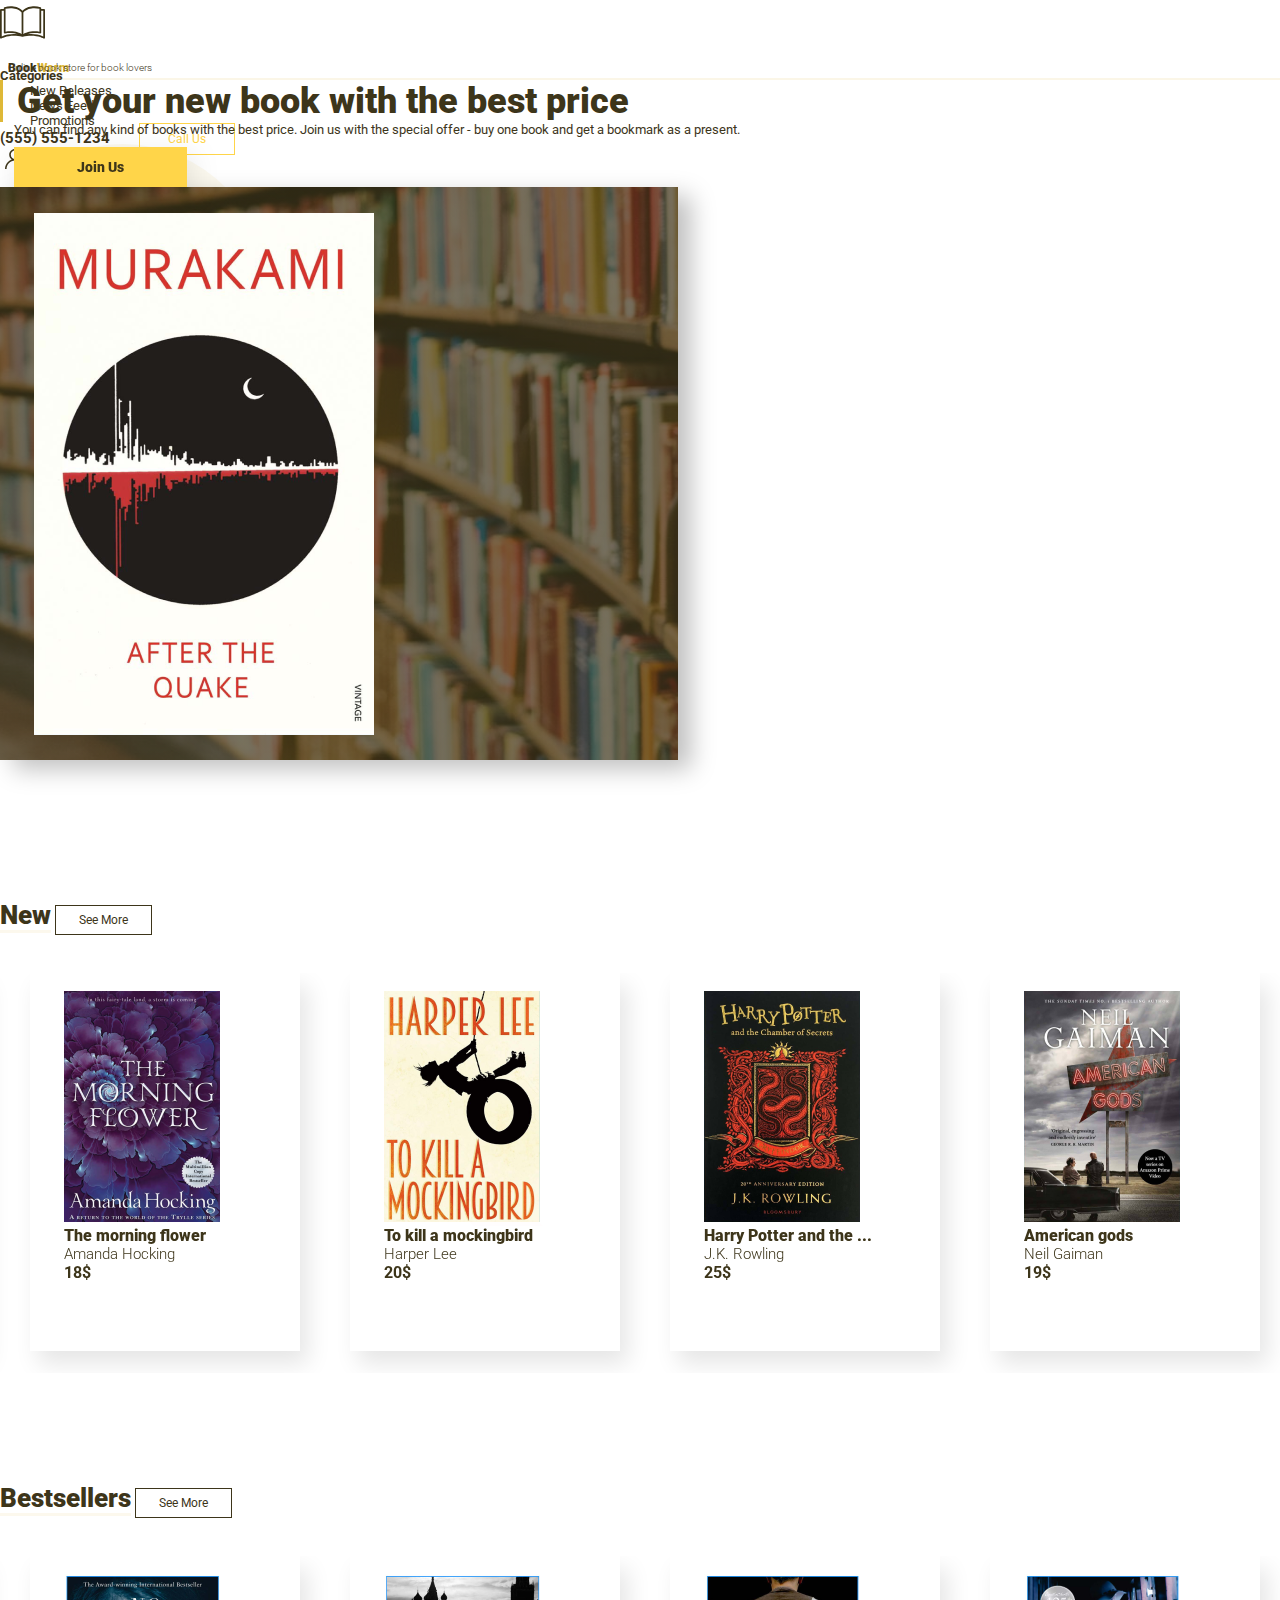
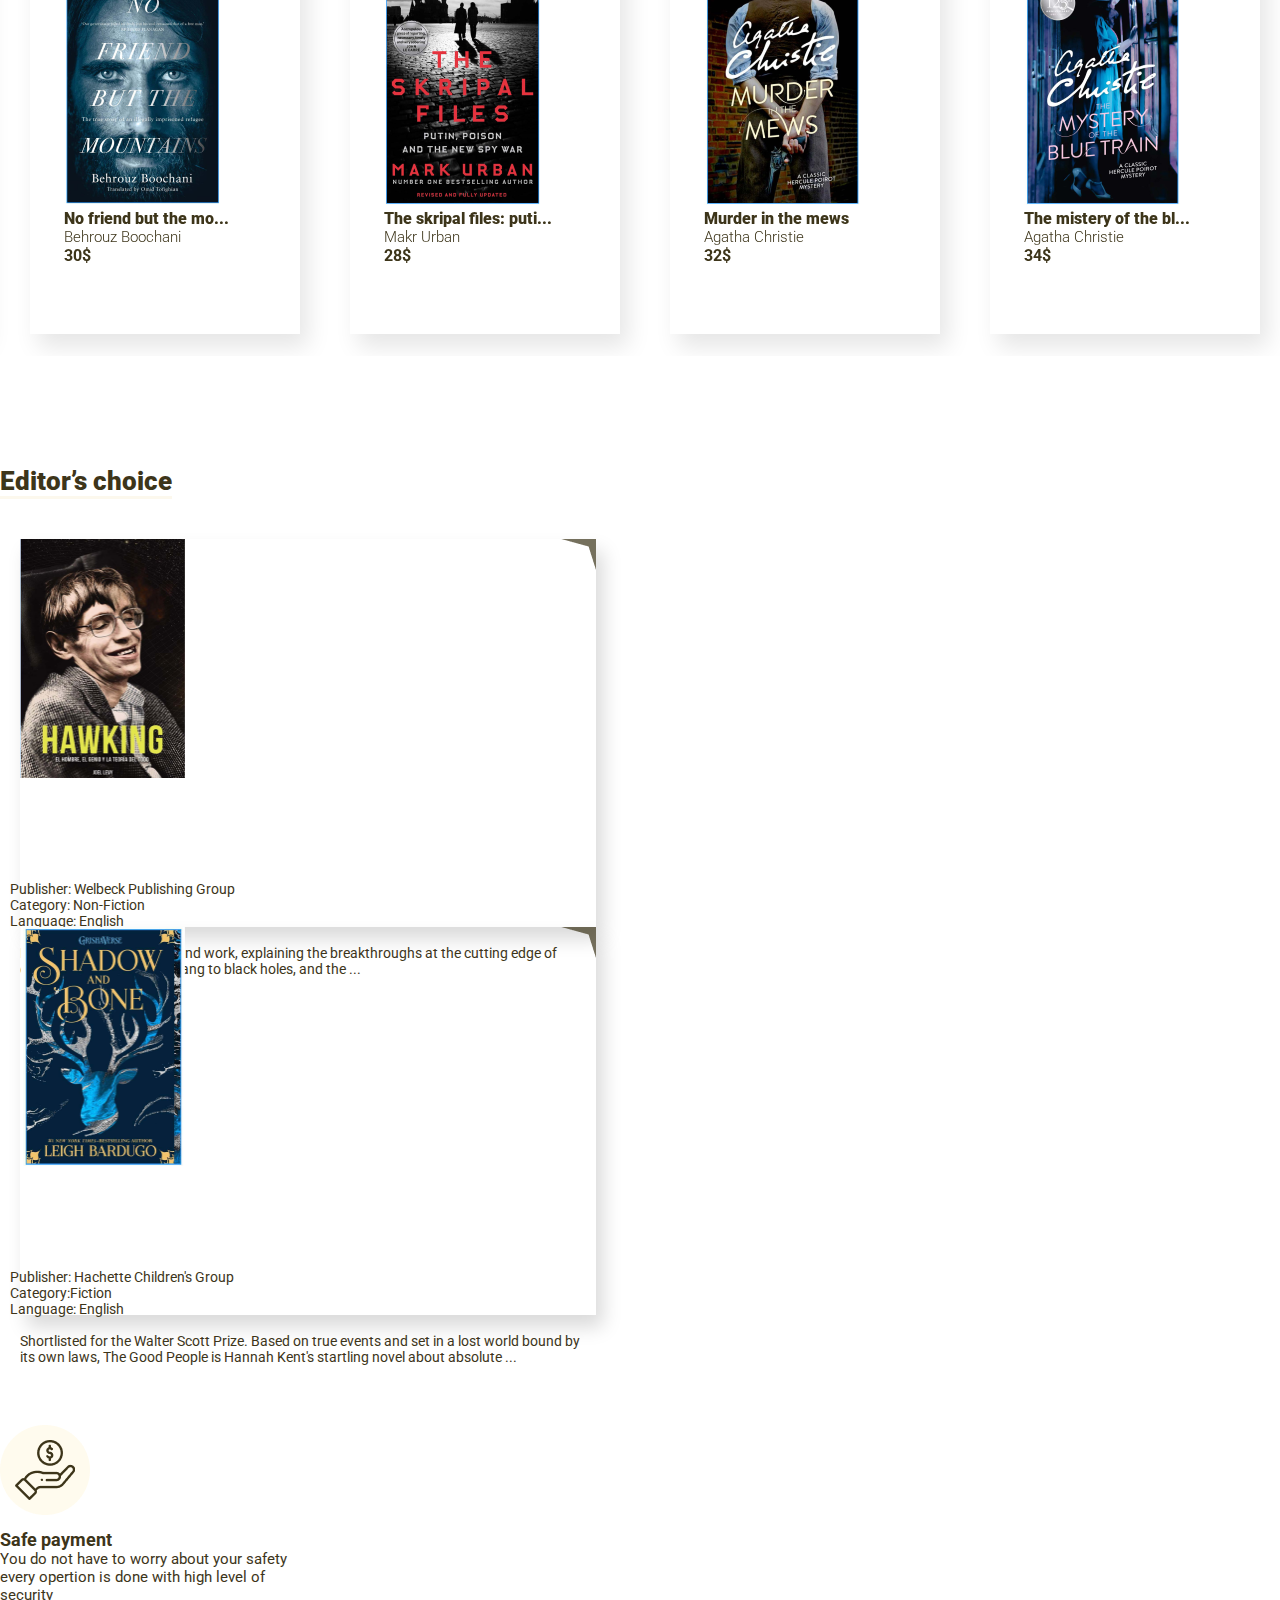
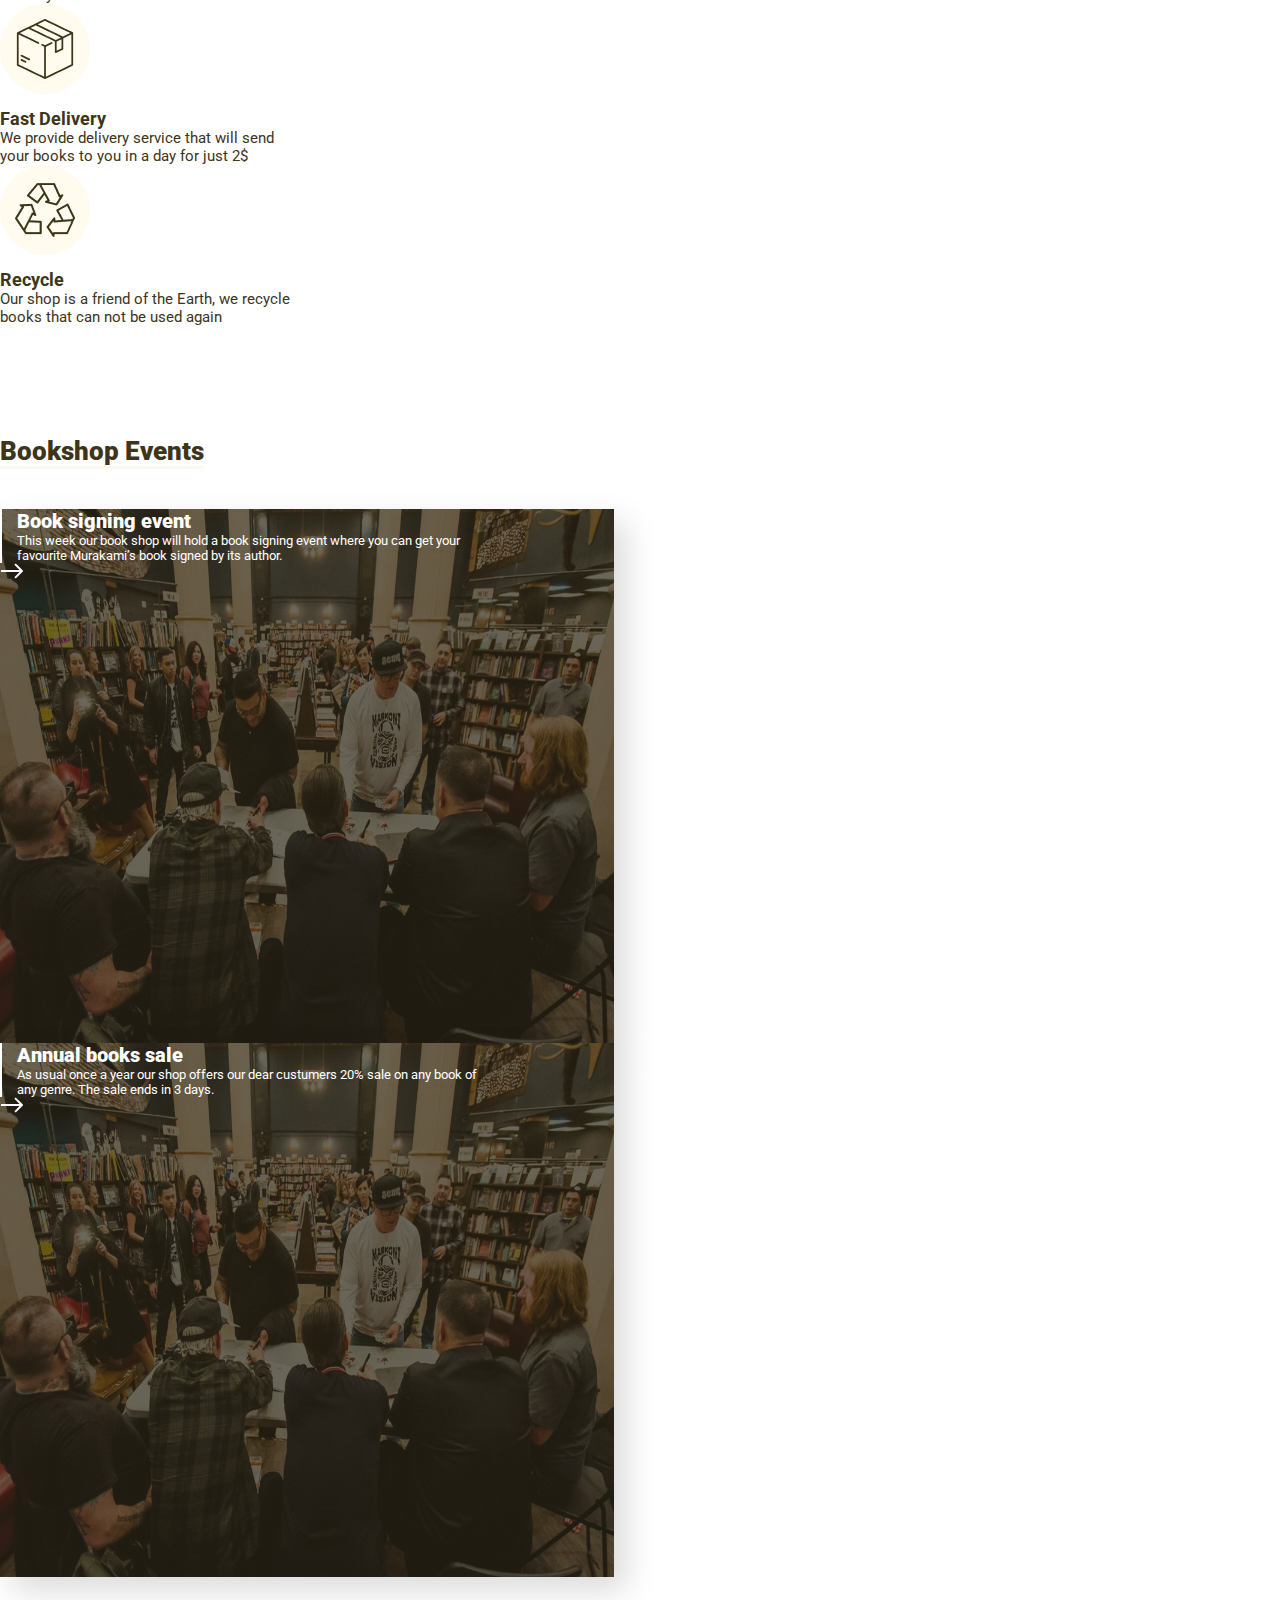
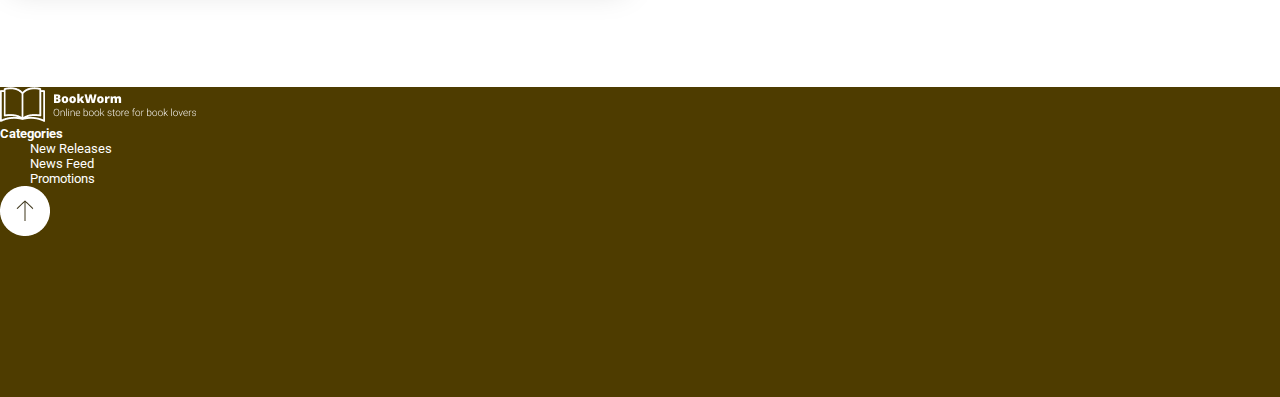
==== commit 869cfc98: "added responsiveness" ====
--- a/bootsrap + sass (Bookstore)/index.html
+++ b/bootsrap + sass (Bookstore)/index.html
@@ -30,15 +30,17 @@
   <header class="d-flex align-items-center">
     <div class="container d-flex align-items-center justify-content-between">
 
-      <div class="logo col-lg-3 d-flex align-items-center ">
-        <img src="images/book 1.svg" alt="opened book">
-        <div class="logo-text align-self-center">
-          <p class="name">Book<span class="diff">Worm</span></p>
-          <p class="store">Online book store for book lovers</p>
-        </div>
-      </div>
-
-      <div class="nav col-lg-5 d-flex">
+      <a href="index.html">
+        <div class="logo  d-flex align-items-center ">
+          <img src="images/book 1.svg" alt="opened book">
+          <div class="logo-text align-self-center">
+            <p class="name">Book<span class="diff">Worm</span></p>
+            <p class="store">Online book store for book lovers</p>
+          </div>
+        </div>
+      </a>
+
+      <div class="nav  d-flex">
         <ul class="d-flex">
           <li class="active"><a href="#">Categories</a></li>
           <li><a href="#">New releases</a></li>
@@ -47,14 +49,28 @@
         </ul>
       </div>
 
-      <div class="phone col-lg-3">
+      <div class="phone ">
         <span>(555) 555-1234</span>
         <a href="#">Call Us</a>
       </div>
 
+      <a href="#">
       <img class="justify-content-end" src="images/user 1.svg" alt="user">
-
-
+      </a>
+
+      <a id="hamburger" href="#"><img src="images/Hamburger.png" alt="Hamburger"></a>
+
+      <div class="hamburger-menu">
+        <a href="#" id="close-btn">X</a>
+        <ul>
+          <li><a href="#">Categories</a></li>
+          <li><a href="#">New releases</a></li>
+          <li><a href="#">News feed</a></li>
+          <li><a href="#">Promotions</a></li>
+          <li><a href="#">Call us</a></li>
+          <li><a href="#">Log in</a></li>
+        </ul>
+      </div>
     </div>
   </header>
 
@@ -65,14 +81,14 @@
     <!-- Showcase start -->
 
     <section class="showcase d-flex align-items-center justify-content-between">
-      <div class="offer col-lg-4">
+      <div class="offer col-lg-4 col-md-12">
         <div class="circle"></div>
-        <p class="offer-sentence">Get your new book with the best price </p>
+        <p class="offer-sentence ">Get your new book with the best price </p>
         <p class="offer-par">You can find any kind of books with the best price. Join us with the special offer - buy
           one book and get a bookmark as a present.</p>
         <a href="#">Join Us</a>
       </div>
-      <div class="offer-book col-lg-6 position-relative">
+      <div class="offer-book col-lg-6 col-md-1 position-relative ">
         <div class="owl-carousel my-owl-1 owl-theme">
           <div class="book d-flex">
             <img src="images/book (murakami).png" alt="book">
@@ -390,7 +406,7 @@
       </div>
     </section>
 
-    <section class="triggers d-flex justify-content-center align-items-center">
+    <section class="triggers d-flex justify-content-around align-items-center">
       <div class="trigger col-lg-4 text-center">
         <img src="images/safe trig.png" alt="hand">
         <h4 class="fw-bold">Safe payment</h4>
@@ -439,11 +455,11 @@
   <footer class="footer d-flex  align-items-center">
     <div class="container d-flex justify-content-between align-items-center">
 
-      <a href="#">
+      <a href="index.html">
         <img src="images/Logo-footer.png" alt="opened book">
       </a>
 
-      <div class="nav col-lg-5 d-flex">
+      <div class="nav col-lg-5  col-md-10 d-flex">
         <ul class="d-flex">
           <li class="active"><a href="#">Categories</a></li>
           <li><a href="#">New releases</a></li>
@@ -452,7 +468,7 @@
         </ul>
       </div>
 
-      <a href="#"><img src="images/Up btn.png" alt="arrow up"></a>
+      <a id="btn-up" href="#"><img src="images/Up btn.png" alt="arrow up"></a>
     </div>
   </footer>
 
--- a/bootsrap + sass (Bookstore)/css/style.min.css
+++ b/bootsrap + sass (Bookstore)/css/style.min.css
@@ -1,2 +1,2 @@
-*{margin:0;padding:0;-webkit-box-sizing:border-box;box-sizing:border-box}.row{margin-top:40px}.card{border:none;border-radius:0}a{text-decoration:none;color:#3D351A}a:hover{color:#3D351A}h2{display:inline-block;font-weight:900;font-size:26px;border-bottom:3px solid #FCF8ED}h3{font-size:20px;font-weight:900}h5{font-weight:900;font-size:16px}ul{list-style:none;text-transform:capitalize}ul li a{list-style:none}.active{font-weight:700}.btn-see-more{font-weight:normal;font-size:12px;padding:7px 23px;border:1px solid #3D351A;text-transform:capitalize}.btn-see-more:hover{color:#DEB837;border:1px solid #DEB837;-webkit-transition:linear .3s;transition:linear .3s}section{margin-bottom:110px}.owl-dots{position:absolute;bottom:23px;right:97px;display:-webkit-box;display:-ms-flexbox;display:flex}.owl-dots button span{color:#fff;width:10px;height:10px}.owl-theme .owl-dots .owl-dot span{background:rgba(255,255,255,0.43)}.owl-theme .owl-dots .owl-dot.active span{background:#fff}body{color:#3D351A;font-family:'Roboto', sans-serif}header{height:80px;border-bottom:2px solid rgba(222,184,55,0.12)}.logo-text{margin-top:19px;font-size:12px;margin-left:8px;line-height:1%;font-weight:300}.logo-text .store{font-size:10px}.logo-text .name{font-weight:900}.logo-text .name .diff{color:#DEB837}.nav ul{margin:auto 0;font-size:12px}.nav ul li:hover{text-decoration:underline}.nav ul li:not(:first-child){margin-left:30px}.phone span{font-weight:700;font-size:15px}.phone a{margin-left:25px;font-size:12px;color:#FFD549;border:1px solid #FFD549;padding:8px 28px}.phone a:hover{color:#3D351A;border:1px solid #3D351A;-webkit-transition:linear .5s;transition:linear .5s}.showcase{height:80vh;margin-bottom:100px}.offer .circle{position:absolute;width:297px;height:309px;left:-2%;top:16%;border-radius:100%;background:rgba(250,245,227,0.58);z-index:-1}.offer-sentence{font-weight:900;font-size:36px;padding-left:14px;border-left:3px solid #DEB837}.offer-par{font-size:13px;font-weight:400;margin-left:14px}.offer a{display:inline-block;margin-left:14px;margin-top:10px;font-weight:900;font-size:14px;background:#FFD549;padding:12px 63px;-webkit-filter:drop-shadow(4px 8px 14px rgba(0,0,0,0.1));filter:drop-shadow(4px 8px 14px rgba(0,0,0,0.1))}.offer a:hover{color:#fff;background:#3D351A;-webkit-transition:linear .3s;transition:linear .3s}.offer-book{background:-webkit-gradient(linear, left bottom, left top, from(rgba(61,53,26,0.69)), to(rgba(61,53,26,0.69))),url("../images/bg.jpg") no-repeat center center;background:linear-gradient(0deg, rgba(61,53,26,0.69), rgba(61,53,26,0.69)),url("../images/bg.jpg") no-repeat center center;-webkit-box-shadow:13px 9px 23px rgba(0,0,0,0.25);box-shadow:13px 9px 23px rgba(0,0,0,0.25);color:#fff;width:670px;height:573px;padding:26px 33px}.offer-book .owl-carousel .book>img{width:340px;height:522px}.offer-book .owl-carousel .about-book{margin-top:371px;height:80px;line-height:70%;margin-left:38px;padding-left:8px;border-left:2px solid #FFFFFF;font-size:17px}.offer-book .owl-carousel .about-book .author{font-weight:400}.offer-book .owl-carousel .about-book .price{font-weight:700}.offer-book .owl-carousel a{bottom:0;right:0}.new{margin-bottom:110px}button[type="button"]{color:#000}.my-owl-2{position:relative;margin-top:40px;height:100%}.my-owl-2 .owl-stage-outer{height:400px}.my-owl-2 .owl-nav .owl-prev,.my-owl-2 .owl-nav .owl-next{position:absolute;top:50%;-webkit-transform:translateY(-50%);transform:translateY(-50%)}.my-owl-2 .owl-nav .owl-prev{left:-2rem}.my-owl-2 .owl-nav .owl-next{right:-2rem}.my-owl-2 .owl-nav button:hover{background:none !important}.my-owl-2 .owl-item:first-child{margin-left:30px}.owl-item{padding-bottom:40px;width:307px}.owl-item .card{position:relative;width:270px;height:378px;padding:18px 34px;-webkit-box-shadow:8px 13px 22px rgba(0,0,0,0.1);box-shadow:8px 13px 22px rgba(0,0,0,0.1)}.owl-item .card img{width:156px;height:231px;display:inline-block;margin:0 auto}.owl-item .card-text{font-weight:300;font-size:15px;text-transform:capitalize}.owl-item .card-body .arrow{background:url("../images/Arrow 2.svg") center center no-repeat;bottom:40px;right:0px}.editor .card{font-size:14px;width:420px;height:388px;margin-left:20px;background:url("../images/Bookmark.png") right top no-repeat;-webkit-box-shadow:7px 12px 18px rgba(0,0,0,0.15);box-shadow:7px 12px 18px rgba(0,0,0,0.15)}.editor .card img{width:165px;height:239px;margin:0}.editor .card ul{margin-top:100px;margin-left:-10px}.editor .card-body{padding:16px 0}.editor .card-body a{bottom:32px}.trigger{width:297px}.trigger p{font-size:15px}.trigger h4{font-size:18px}.trigger img{margin-bottom:10px}.trigger:not(:last-child){margin-right:100px}.events .row{padding-bottom:0px}.events .event{width:48%;background:-webkit-gradient(linear, left bottom, left top, from(rgba(44,39,22,0.7)), to(rgba(44,39,22,0.7))),url("../images/011618_1024x1024.jpg") center no-repeat;background:linear-gradient(0deg, rgba(44,39,22,0.7), rgba(44,39,22,0.7)),url("../images/011618_1024x1024.jpg") center no-repeat;background-size:100% 100%;height:534px;-webkit-box-shadow:12px 13px 30px rgba(0,0,0,0.15);box-shadow:12px 13px 30px rgba(0,0,0,0.15)}.events .event .text-wrap{color:#fff;padding-left:15px;width:80%;border-left:2px solid #FFFFFF;bottom:93px}.events .event .text-wrap p{font-size:13px}.events .event:last-child{background:-webkit-gradient(linear, left bottom, left top, from(rgba(44,39,22,0.7)), to(rgba(44,39,22,0.7))),url("../images/ellicia-tD_e5Q8RimM-unsplash.jpg") center center no-repeat/cover;background:linear-gradient(0deg, rgba(44,39,22,0.7), rgba(44,39,22,0.7)),url("../images/ellicia-tD_e5Q8RimM-unsplash.jpg") center center no-repeat/cover}.events .event:not(:last-child){margin-right:30px}.events .event a{bottom:80px;right:56px}.footer{height:310px;background:#4E3C00}.footer a{color:#fff}ol li{color:#000}
+*{margin:0;padding:0;-webkit-box-sizing:border-box;box-sizing:border-box}.row{margin-top:40px}.card{border:none;border-radius:0}a{text-decoration:none;color:#3D351A}a:hover{color:#3D351A}h2{display:inline-block;font-weight:900;font-size:26px;border-bottom:3px solid #FCF8ED}h3{font-size:20px;font-weight:900}h5{font-weight:900;font-size:16px}ul{list-style:none;text-transform:capitalize}ul li a{list-style:none}.active{font-weight:700}.btn-see-more{font-weight:normal;font-size:12px;padding:7px 23px;border:1px solid #3D351A;text-transform:capitalize}.btn-see-more:hover{color:#DEB837;border:1px solid #DEB837;-webkit-transition:linear .3s;transition:linear .3s}section{margin-bottom:110px}.owl-dots{position:absolute;bottom:23px;right:97px;display:-webkit-box;display:-ms-flexbox;display:flex}.owl-dots button span{color:#fff;width:10px;height:10px}.owl-theme .owl-dots .owl-dot span{background:rgba(255,255,255,0.43)}.owl-theme .owl-dots .owl-dot.active span{background:#fff}body{color:#3D351A;font-family:'Roboto', sans-serif;scroll-behavior:smooth}header{height:80px;border-bottom:2px solid rgba(222,184,55,0.12)}.logo-text{margin-top:19px;font-size:12px;margin-left:8px;line-height:1%;font-weight:300}.logo-text .store{font-size:10px;width:200px}.logo-text .name{font-weight:900}.logo-text .name .diff{color:#DEB837}.nav ul{margin:auto 0;font-size:13px}.nav ul li{width:90px}.nav ul li:hover{text-decoration:underline}.nav ul li:not(:first-child){margin-left:30px}.phone{width:240px}.phone span{font-weight:700;font-size:15px}.phone a{margin-left:25px;margin-right:5px;font-size:12px;color:#FFD549;border:1px solid #FFD549;padding:8px 28px}.phone a:hover{color:#3D351A;border:1px solid #3D351A;-webkit-transition:linear .5s;transition:linear .5s}#hamburger{margin-left:20px;display:none}.hamburger-menu{display:none;z-index:99;position:absolute;top:0;left:0;width:100%;height:100%;background:rgba(32,25,3,0.94)}.hamburger-menu a{color:#fff}.hamburger-menu #close-btn{float:right;margin-top:22px;margin-right:15px;font-size:26px}.hamburger-menu ul{position:absolute;right:30px;top:70px;text-align:center;font-weight:100}.hamburger-menu ul li{margin-bottom:24px;font-size:15px}.showcase{height:80vh;margin-bottom:100px}.offer .circle{position:absolute;width:297px;height:309px;left:-2%;top:16%;border-radius:100%;background:rgba(250,245,227,0.58);z-index:-1}.offer-sentence{font-weight:900;font-size:36px;padding-left:14px;border-left:3px solid #DEB837}.offer-par{font-size:13px;font-weight:400;margin-left:14px}.offer a{display:inline-block;margin-left:14px;margin-top:10px;font-weight:900;font-size:14px;background:#FFD549;padding:12px 63px;-webkit-filter:drop-shadow(4px 8px 14px rgba(0,0,0,0.1));filter:drop-shadow(4px 8px 14px rgba(0,0,0,0.1));z-index:10}.offer a:hover{color:#fff;background:#3D351A;-webkit-transition:linear .3s;transition:linear .3s}.offer-book{background:-webkit-gradient(linear, left bottom, left top, from(rgba(61,53,26,0.69)), to(rgba(61,53,26,0.69))),url("../images/bg.jpg") no-repeat center center;background:linear-gradient(0deg, rgba(61,53,26,0.69), rgba(61,53,26,0.69)),url("../images/bg.jpg") no-repeat center center;-webkit-box-shadow:13px 9px 23px rgba(0,0,0,0.25);box-shadow:13px 9px 23px rgba(0,0,0,0.25);color:#fff;width:53%;height:573px;padding:26px 33px;z-index:10}.offer-book .owl-carousel .book>img{width:340px;height:522px}.offer-book .owl-carousel .about-book{margin-top:371px;height:80px;line-height:70%;margin-left:38px;padding-left:8px;border-left:2px solid #FFFFFF;font-size:17px}.offer-book .owl-carousel .about-book .author{font-weight:400}.offer-book .owl-carousel .about-book .price{font-weight:700}.offer-book .owl-carousel a{bottom:0;right:0}.new{margin-bottom:110px}button[type="button"]{color:#000}.my-owl-2{position:relative;margin-top:40px;height:100%}.my-owl-2 .owl-stage-outer{height:400px}.my-owl-2 .owl-nav .owl-prev,.my-owl-2 .owl-nav .owl-next{position:absolute;top:50%;-webkit-transform:translateY(-50%);transform:translateY(-50%)}.my-owl-2 .owl-nav .owl-prev{left:-2rem}.my-owl-2 .owl-nav .owl-next{right:-2rem}.my-owl-2 .owl-nav button:hover{background:none !important}.my-owl-2 .owl-item:first-child{margin-left:30px}.owl-item{padding-bottom:40px;width:307px}.owl-item .card{position:relative;width:270px;height:378px;padding:18px 34px;-webkit-box-shadow:8px 13px 22px rgba(0,0,0,0.1);box-shadow:8px 13px 22px rgba(0,0,0,0.1)}.owl-item .card img{width:156px;height:231px;display:inline-block;margin:0 auto}.owl-item .card-text{font-weight:300;font-size:15px;text-transform:capitalize}.owl-item .card-body .arrow{background:url("../images/Arrow 2.svg") center center no-repeat;bottom:40px;right:0px}.editor .card{font-size:14px;width:31%;height:388px;margin-left:20px;background:url("../images/Bookmark.png") right top no-repeat;-webkit-box-shadow:7px 12px 18px rgba(0,0,0,0.15);box-shadow:7px 12px 18px rgba(0,0,0,0.15)}.editor .card img{width:165px;height:239px;margin:0}.editor .card ul{margin-top:100px;margin-left:-10px}.editor .card-body{padding:16px 0}.editor .card-body a{bottom:32px}.trigger{width:297px}.trigger p{font-size:15px}.trigger h4{font-size:18px}.trigger img{margin-bottom:10px}.events .row{padding-bottom:0px}.events .event{width:48%;background:-webkit-gradient(linear, left bottom, left top, from(rgba(44,39,22,0.7)), to(rgba(44,39,22,0.7))),url("../images/011618_1024x1024.jpg") center no-repeat;background:linear-gradient(0deg, rgba(44,39,22,0.7), rgba(44,39,22,0.7)),url("../images/011618_1024x1024.jpg") center no-repeat;background-size:100% 100%;height:534px;-webkit-box-shadow:12px 13px 30px rgba(0,0,0,0.15);box-shadow:12px 13px 30px rgba(0,0,0,0.15)}.events .event .text-wrap{color:#fff;padding-left:15px;width:80%;border-left:2px solid #FFFFFF;bottom:93px}.events .event .text-wrap p{font-size:13px}.events .event:last-child{background:-webkit-gradient(linear, left bottom, left top, from(rgba(44,39,22,0.7)), to(rgba(44,39,22,0.7))),url("../images/ellicia-tD_e5Q8RimM-unsplash.jpg") center center no-repeat/cover;background:linear-gradient(0deg, rgba(44,39,22,0.7), rgba(44,39,22,0.7)),url("../images/ellicia-tD_e5Q8RimM-unsplash.jpg") center center no-repeat/cover}.events .event:not(:last-child){margin-right:30px}.events .event a{bottom:80px;right:56px}.footer{height:310px;background:#4E3C00}.footer a{color:#fff}ol li{color:#000}@media (max-width: 1400px){.editor .row{-ms-flex-pack:distribute;justify-content:space-around}.editor .row .card{width:45%}.editor .row .card:last-child{display:none}}@media (max-width: 1200px){#hamburger{display:block}header .nav li{display:none}}@media (max-width: 1000px){.footer{position:relative}.footer #btn-up{position:absolute;right:20px;bottom:20px}}@media (max-width: 1000px){.circle{display:none}.showcase{-webkit-box-orient:vertical;-webkit-box-direction:normal;-ms-flex-direction:column;flex-direction:column}.showcase .offer{margin-top:30px;margin-bottom:30px}.showcase .offer-book{width:100%}.new{margin-top:320px}.editor{-webkit-box-pack:justify;-ms-flex-pack:justify;justify-content:space-between}.events .row{-webkit-box-orient:vertical;-webkit-box-direction:normal;-ms-flex-direction:column;flex-direction:column;-ms-flex-line-pack:center;align-content:center}.events .row .event{width:90%;margin-bottom:40px}}@media (max-width: 768px){.my-owl-2 .owl-nav .owl-prev,.my-owl-2 .owl-nav .owl-next{position:static;margin:20px 30px}.phone{display:none}img[alt="user"]{display:none}.event{width:100%}.editor .row{-ms-flex-pack:distribute;justify-content:space-around}.editor .row .card{width:80%}.editor .row .card:nth-child(2){display:none}.footer .container{-webkit-box-align:start !important;-ms-flex-align:start !important;align-items:flex-start !important;-webkit-box-orient:vertical;-webkit-box-direction:normal;-ms-flex-direction:column;flex-direction:column}.footer .container .nav ul{margin-top:30px;-webkit-box-orient:vertical;-webkit-box-direction:normal;-ms-flex-direction:column;flex-direction:column}.footer .container .nav ul li{margin:10px 0}}@media (max-width: 568px){.editor .row .card{width:100%}.triggers{-webkit-box-orient:vertical;-webkit-box-direction:normal;-ms-flex-direction:column;flex-direction:column;-webkit-box-align:center;-ms-flex-align:center;align-items:center}.offer-book .owl-carousel{padding:0}.offer-book .owl-carousel .book{-webkit-box-align:center;-ms-flex-align:center;align-items:center}.offer-book .owl-carousel .book>img{height:90%;width:60%}.offer-book .owl-carousel .book .about-book{margin-top:30px;margin-left:5px}}
 /*# sourceMappingURL=style.min.css.map */